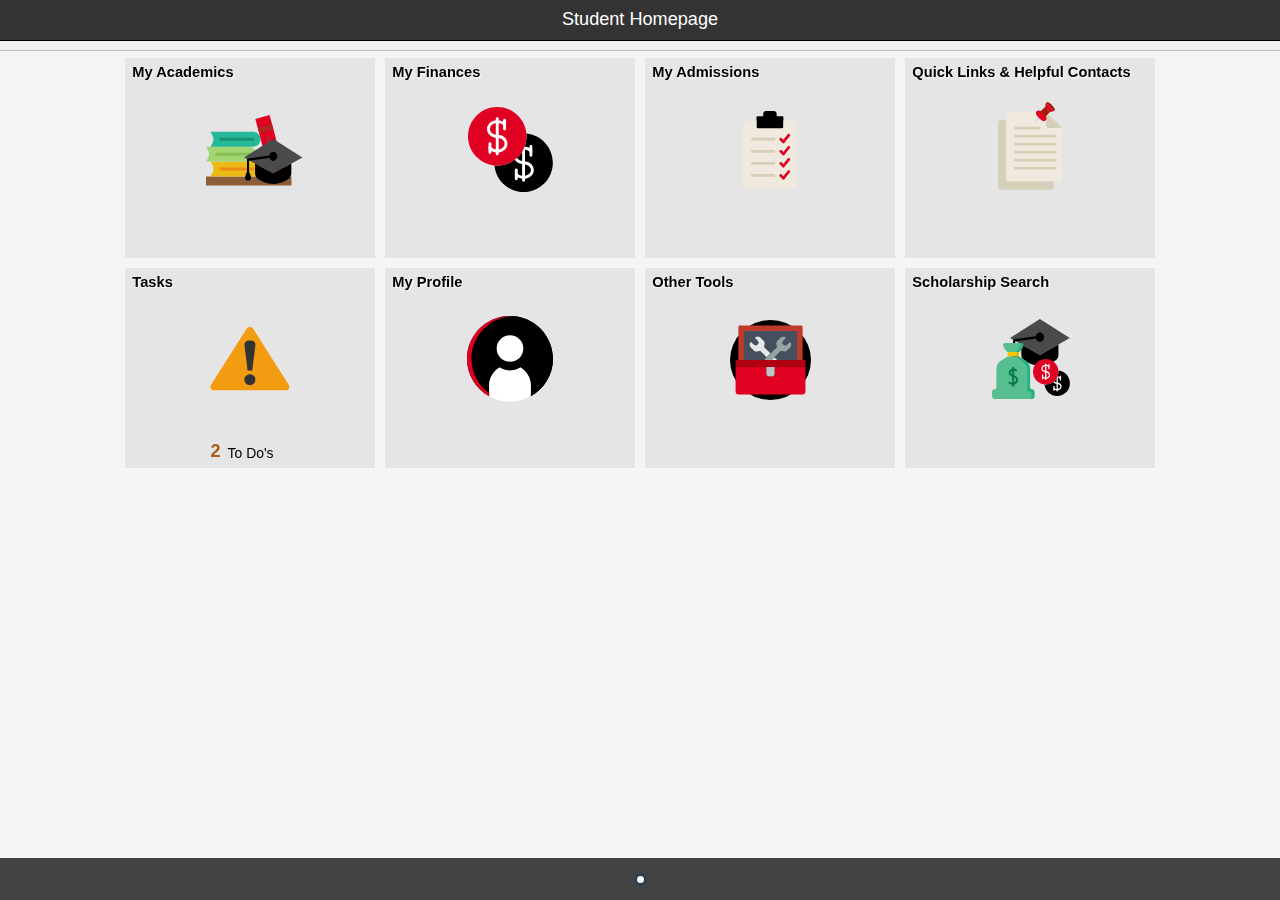
==== Main Page/Homepage.html @ 21f6b2e5 "Initial commit." ====
<!DOCTYPE html>
<!-- saved from url=(0082)https://www.catalyst.uc.edu/psc/ps/EMPLOYEE/SA/c/NUI_FRAMEWORK.PT_LANDINGPAGE.GBL? -->
<html class="pc chrome win psc_dir-ltr psc_form-xlarge" dir="ltr" lang="en">
<!-- Copyright (c) 2000, 2017, Oracle and/or its affiliates. All rights reserved. -->

<head>
  <meta http-equiv="Content-Type" content="text/html; charset=UTF-8">
  <meta name="apple-mobile-web-app-capable" content="yes">

  <meta name="viewport" content="width=device-width,user-scalable=yes,initial-scale=1.0,minimum-scale=1.0">
  <script type="text/javascript" async="" src="./Homepage_files/analytics.js.download"></script>
  <script language="JavaScript">
    var totalTimeoutMilliseconds = 7200000;
    var warningTimeoutMilliseconds = 7140000;
    var timeOutURL = 'https://www.catalyst.uc.edu/psp/ps/EMPLOYEE/SA/?cmd=expire';
    var timeoutWarningPageURL = 'https://www.catalyst.uc.edu/psc/ps/EMPLOYEE/SA/s/WEBLIB_TIMEOUT.PT_TIMEOUTWARNING.FieldFormula.IScript_TIMEOUTWARNING';
    var sRCRequestURL = 'https://www.catalyst.uc.edu/psc/ps/EMPLOYEE/SA/s/WEBLIB_PTRC.ISCRIPT1.FieldFormula.IScript_RC_REQUEST';
  </script>

  <link rel="apple-touch-icon" href="https://www.catalyst.uc.edu/cs/ps/cache/LOGO_FAVICON_1.png">
  <link rel="icon" href="https://www.catalyst.uc.edu/cs/ps/cache/LOGO_FAVICON_1.png">
  <link id="PSSTYLEDEF_FMODE_1_css" rel="stylesheet" type="text/css" href="./Homepage_files/PSSTYLEDEF_FMODE_1.css">
  <link rel="stylesheet" type="text/css" href="./Homepage_files/PTNUI_GPLTSRCH_CSS_1.css">
  <link rel="stylesheet" type="text/css" href="./Homepage_files/PTNUI_LANDING_CSS_1.css">
  <link rel="stylesheet" type="text/css" href="./Homepage_files/PTNUI_LIST_CSS_1.css">
  <link rel="stylesheet" type="text/css" href="./Homepage_files/UC_CLICK_DOTS_1.css">
  <link rel="stylesheet" type="text/css" href="./Homepage_files/UC_HOMEPG_FROSTED_BG_1.css">
  <link rel="stylesheet" type="text/css" href="./Homepage_files/UC_HOMEPG_BG_3_1.css">
  <link rel="stylesheet" type="text/css" href="./Homepage_files/PTPN_NOTIFYWIN_CSS_1.css">

  <link rel="stylesheet" href="/styles/css/custom.css">

  <title>Homepage</title>
  <script language="JavaScript">
    try {
      document.domain = "catalyst.uc.edu";
    }
    catch (err) { ; }
  </script>
  <script language="JavaScript">
    // var winName = 'win0';
    // var winParent = null;
    // var modalID = null;
    // var modalZoomName = null;
    // var baseKey_win0 = "\x1b";
    // var altKey_win0 = "0J5678\xbc\xbe\xbf\xde";
    // var ctrlKey_win0 = "JK";
    // var saveWarningKeys_win0 = "";
    // var firstFocusID = null;
    // var sMDWrapperStyle = '', sMDSide1Style = '', sMDSide2Style = '', sMDHeaderStyle = '', sMDFooterStyle = '';
    // var refererURL = 'https://www.catalyst.uc.edu/psc/ps_22/EMPLOYEE/SA/c/SCC_PROFILE_FL.SCC_PROFILE_MD_FL.GBL?Action=U&MD=Y&GMenu=SCC_PROFILE_FL&GComp=SCC_PROFILE_SP_FL&GPage=SCC_START_PAGE_FL&scname=CS_PERSON_PROFILE&scnamem=CS_PERSON_PROFILEMF';
    // var isNewSaveWarn = true;
    // var bAccessibility_win0 = false;
    // var bFMode = true;
    // var bDoModal_win0 = false;
    // var bJSModal_win0 = false;
    // var bPromptPage_win0 = false;
    // var bTabOverTB_win0 = false;
    // var bTabOverPg_win0 = false;
    // var bTabOverNonPS_win0 = false;
    // var strCurrUrl = 'https://www.catalyst.uc.edu/psp/ps/EMPLOYEE/SA/c/NUI_FRAMEWORK.PT_LANDINGPAGE.GBL?PAGE=PT_LANDINGPAGE';
    // var strReqURL = '';
    // var bIncInNavigation = 'T';
    // var szPinCrefID = 'PT_LANDINGPAGE_GBL';
    // var szPinCrefReg = 'T';
    // var szPinCrefLabel = 'Fluid Homepage';
    // var szCrefID = 'PT_LANDINGPAGE_GBL';
    // var szCrefReged = 'T';
    // var szCrefVisible = 'F';
    // var szCrefLabel = 'Fluid Homepage';
    // var szCrefUsageType = 'TARG';
    // var localNodes = ['CSHCA', 'PSFT_CS', 'SA'];
    // var remoteUrls = [];
    // bGenDomInfo = false;
    // var szCalendarType = 'G';
    // var bMenuSrchPage = false;
    // var bGuidedAG = false;
    // var bWSRP = 0; var szMenuSrchText = "-999999-";
    // var disablePNSubscriptions = 0; var modalBackUrl = '/cs/ps/cache/PT_NUI_BACK_SMALL_IMG_1.svg';
    // var modalBackAlt = 'Back';
    // var sPopupTitle = 'Popup window';
    // var modalCloseUrl = '/cs/ps/cache/PT_MODAL_CLOSE_NUI_1.svg';
    // var modalCloseAlt = 'Close';
    // var modalResizeUrl = '/cs/ps/cache/PT_RESIZE_IMG_1.gif';
    // var modalResizeAlt = 'Drag to resize';
    // var modalMoveAlt = 'Drag to move';
  </script>
  <script language="JavaScript">
    var scrollFieldList = [['win0divPTNUI_LAND_WRK_GROUPBOX14grp', 1, 0, 0, 0, 0, 1, 0, 0, 1], ['win0divPTNUI_SELLP_DVW$grid$0', 1, 0, 0, 0, 0, 1, 0, 0, 0], ['win0hdrdivPT_ACTION_MENUgrp', 1, 0, 0, 0, 0, 1, 0, 0, 1]];
  </script>
  <script language="JavaScript">
    var agGroupletList = []; var groupletList = []; groupletList = [['win0divPTNUI_LAND_WRK_GROUPBOX11', '7', '', '', '0', 'bGrouplet@1;', '', '0', '', '', '', '0'], ['win0divPTNUI_LAND_WRK_GROUPBOX12', '9', '', '', '0', 'bGrouplet@1;', '', '0', '', '', '', '0'], ['win0divPTNUI_LAND_WRK_GROUPBOX13', '8', '', '', '0', 'bGrouplet@1;', '', '0', '', '', '', '0'], ['win0divPTNUI_LAND_WRK_GROUPBOX16', '15', '', '', '0', 'bGrouplet@1;', '', '0', '', '', '', '0'], ['win0groupletPTNUI_LAND_REC_GROUPLET$0', '5', '', 'https://www.catalyst.uc.edu/psc/ps_newwin/EMPLOYEE/SA/c/NUI_FRAMEWORK.PT_AGSTARTPAGE_NUI.GBL?CONTEXTIDPARAMS=TEMPLATE_ID%3aPTPPNAVCOL&scname=ADMN_MY_ACADEMICS&PanelCollapsible=Y&PTPPB_GROUPLET_ID=UCP_TILE_MY_ACADEMICS&CRefName=UCP_TILE_NC_MY_ACADEMICS&AJAXTransfer=y', '0', 'bGrouplet@1;', '', '0', '', '', '', '1'], ['win0groupletPTNUI_LAND_REC_GROUPLET$1', '5', 'https://www.catalyst.uc.edu/psc/ps_newwin/EMPLOYEE/SA/c/NUI_FRAMEWORK.PTGPLT_APP_TILE_FL.GBL?PTPPB_GROUPLET_ID=UC_SF_MY_FINANCES&tW=1&tH=1&ICDoModal=1&ICGrouplet=1&ICAction=PTGP_HOMEPAGE_TILE$hmodal', 'https://www.catalyst.uc.edu/psc/ps_newwin/EMPLOYEE/SA/c/NUI_FRAMEWORK.PT_AGSTARTPAGE_NUI.GBL?CONTEXTIDPARAMS=TEMPLATE_ID%3aPTPPNAVCOL&scname=ADMN_MY_FINANCES&PanelCollapsible=Y&PTPPB_GROUPLET_ID=UCP_TILE_MY_FINANCES&CRefName=UCP_TILE_NC_MY_FINANCES&AJAXTransfer=y', '0', 'bGrouplet@1;', '', '0', '', '', '', '1'], ['win0groupletPTNUI_LAND_REC_GROUPLET$2', '5', '', 'https://www.catalyst.uc.edu/psc/ps_newwin/EMPLOYEE/SA/c/NUI_FRAMEWORK.PT_AGSTARTPAGE_NUI.GBL?CONTEXTIDPARAMS=TEMPLATE_ID%3aPTPPNAVCOL&scname=ADMN_MY_ADMISSIONS0&PanelCollapsible=Y&PTPPB_GROUPLET_ID=UCP_TILE_MY_ADMISSIONS&CRefName=UCP_TILE_NC_MY_ADMISSIONS&AJAXTransfer=y', '0', 'bGrouplet@1;', '', '0', '', '', '', '1'], ['win0groupletPTNUI_LAND_REC_GROUPLET$3', '5', '', 'https://www.catalyst.uc.edu/psc/ps_newwin/EMPLOYEE/SA/c/NUI_FRAMEWORK.PT_AGSTARTPAGE_NUI.GBL?CONTEXTIDPARAMS=TEMPLATE_ID%3aPTPPNAVCOL&scname=ADMN_QUICK_LINKS__HELPFUL_CON&PanelCollapsible=Y&PTPPB_GROUPLET_ID=UCP_TILE_QUICK_LINKS&CRefName=UCP_TILE_NC_QUICK_LINKNS', '0', 'bGrouplet@1;', '', '0', '', '', '', '1'], ['win0groupletPTNUI_LAND_REC_GROUPLET$4', '5', 'https://www.catalyst.uc.edu/psc/ps_newwin/EMPLOYEE/SA/c/SCC_TASKS_FL.SCC_TASKS_TILE_FL.GBL?Page=SCC_TASKS_TILE_FL&scname=CS_SCC_TASK_MD_TGT_FL_GBL&tW=1&tH=1&ICDoModal=1&ICGrouplet=1', '', '0', 'bGrouplet@1;', '', '0', '', '', '', '1'], ['win0groupletPTNUI_LAND_REC_GROUPLET$5', '5', 'https://www.catalyst.uc.edu/psc/ps_newwin/EMPLOYEE/SA/c/SCC_PROFILE_FL.SCC_PROFILE_DYN_FL.GBL?Page=SCC_PROFILE_DYN_FL&pStart=CS_SCC_PROFILE_FL_GBL&tASz=1&tW=1&tH=1&ICDoModal=1&ICGrouplet=1', '', '0', 'bGrouplet@1;', '', '0', '', '', '', '1'], ['win0groupletPTNUI_LAND_REC_GROUPLET$6', '5', '', 'https://www.catalyst.uc.edu/psc/ps_newwin/EMPLOYEE/SA/c/PT_FLDASHBOARD.PT_FLDASHBOARD.GBL?Page=PT_LANDINGPAGE&DB=UCP_NON_CATALYST_SYSTEMS&AJAXTransfer=y', '0', 'bGrouplet@1;', '', '0', '', '', '', '1'], ['win0groupletPTNUI_LAND_REC_GROUPLET$7', '5', '', 'https://uc.scholarshipuniverse.com', '1', 'bGrouplet@1;', '', '0', '', '', '', '1']];
  </script>
  <script language="JavaScript">
    try {
      document.domain = "catalyst.uc.edu";
    }
    catch (err) { ; }
  </script>
  <script language="JavaScript" type="text/javascript" src="./Homepage_files/PT_COMMON_FMODE_MIN_1.js.download">
  </script>
  <script type="text/javascript" src="./Homepage_files/js"></script>
  <script language="JavaScript" type="text/javascript" src="./Homepage_files/PT_AJAX_NET_MIN_1.js.download">
  </script>
  <script language="JavaScript" type="text/javascript" src="./Homepage_files/PT_SAVEWARNINGSCRIPT_MIN_1.js.download">
  </script>
  <script language="JavaScript" type="text/javascript" src="./Homepage_files/PT_PAGESCRIPT_win0_MIN_1.js.download">
  </script>
  <script language="JavaScript" type="text/javascript" src="./Homepage_files/PT_EDITSCRIPT_win0_MIN_1.js.download">
  </script>
  <script language="JavaScript" type="text/javascript" src="./Homepage_files/PT_PAGESCRIPT_FMODE_MIN_1.js.download">
  </script>
  <script language="JavaScript">
    DoUrlNUI();
    var nResubmit = 0;
    var nLastAction = 0;
    var loader = null;
    if (typeof (bCleanHtml) == 'undefined')
      var bCleanHtml = false;
    setupTimeout2();
    var postUrl_win0 = 'https://www.catalyst.uc.edu/psc/ps/EMPLOYEE/SA/c/NUI_FRAMEWORK.PT_LANDINGPAGE.GBL';
    function aAction_win0(form, id, params, bAjax, bPrompt, sAjaxTrfUrl, bWarning, sScriptAfter, nTrfURLType) {
      setupTimeout2();
      if ((id != '#ICSave'))
        processing_win0(1, 3000);
      aAction0_win0(form, id, params, bAjax, bPrompt, sAjaxTrfUrl, bWarning, sScriptAfter, nTrfURLType);
    }
    function submitAction_win0(form, id, event, sAjaxTrfUrl, bWarning, sScriptAfter, nTrfURLType) {
      setupTimeout2();
      if (!ptCommonObj2.isICQryDownload(form, id)) { processing_win0(1, 3000); }
      preSubmitProcess_win0(form, id);
      var spellcheckpos = id.indexOf('$spellcheck');
      if ((spellcheckpos != -1) && (id.indexOf('#KEYA5') != -1))
        form.ICAction.value = id.substring(0, spellcheckpos);
      else
        form.ICAction.value = id;
      var actionName = form.ICAction.value;
      form.ICXPos.value = ptCommonObj2.getScrollX();
      form.ICYPos.value = ptCommonObj2.getScrollY();
      bcUpdater.storeBcDomData();
      if ((typeof (bAutoSave) != 'undefined') && bAutoSave)
        form.ICAutoSave.value = '1';
      if (!ptCommonObj2.isAJAXReq(form, id) && !ptCommonObj2.isPromptReq(id)) {
        if (nLastAction == 1 && nResubmit > 0) return;
        form.ICResubmit.value = nResubmit;
        form.submit();
        if (!ptCommonObj2.isICQryDownload(form, id))
          nResubmit++;
      }
      else if (ptCommonObj2.isPromptReq(id))
        pAction_win0(form, id, arguments[2]);
      else
        aAction_win0(form, actionName, null, true, false, sAjaxTrfUrl, bWarning, sScriptAfter, nTrfURLType);
      cancelBubble(event);
    }
  </script>
  <script language="JavaScript" type="text/javascript" src="./Homepage_files/PT_CHART_LOAD_win0_MIN_1.js.download">
  </script>
  <script language="JavaScript" type="text/javascript" src="./Homepage_files/PTNUI_MENU_JS_MIN_1.js.download">
  </script>
  <script language="JavaScript" type="text/javascript" src="./Homepage_files/PTNUI_BANNER_JS_MIN_1.js.download">
  </script>
  <script language="JavaScript" type="text/javascript" src="./Homepage_files/UC_PTL_CLICKABLE_DOTS_MIN_1.js.download">
  </script>
  <script language="JavaScript" type="text/javascript" src="./Homepage_files/UC_ALERT_JS_MIN_1.js.download">
  </script>
  <script language="JavaScript" type="text/javascript" src="./Homepage_files/PTMAF_PUSH_JS_MIN_1.js.download">
  </script>
  <script language="JavaScript" type="text/javascript"
    src="./Homepage_files/PTPN_NOTIFICATION_MSG_JS_win0_MIN_1.js.download">
    </script>
  <script language="javascript">
    var pt_calHeadstyle = " class='PTCALHEAD' "
    var pt_calWeekHeadstyle = " class='PTCALWEEKHEAD' "
    function dateitemrefs() {
      this.pt_dateheader = "/cs/ps/cache/PT_PORTAL_IC_CLOSE_SD_CSS_1.gif";
      this.pt_datering = "/cs/ps/cache/PT_CURRENT_DATE_SD_CSS_1.gif";
      this.pt_datesel = "/cs/ps/cache/PT_SELECTED_DATE_SD_CSS_1.gif";
      this.pt_nextmonth = "/cs/ps/cache/PT_RIGHT_SCROLL_SD_CSS_1.gif";
      this.pt_prevmonth = "/cs/ps/cache/PT_LEFT_SCROLL_SD_CSS_1.gif";
      this.pt_daystitle_hijri = "/cs/ps/cache/PT_DATE_TITLE_S6_1.GIF";
      this.pt_daystitle_thai = "/cs/ps/cache/PT_DATE_TITLE_S0_1.GIF";
      this.pt_daystitle_s0 = "/cs/ps/cache/PT_DATE_TITLE_S0_1.GIF";
      this.pt_daystitle_m1 = "/cs/ps/cache/PT_DATE_TITLE_M1_1.GIF";
      this.pt_daystitle_t2 = "/cs/ps/cache/PT_DATE_TITLE_T2_1.GIF";
      this.pt_daystitle_w3 = "/cs/ps/cache/PT_DATE_TITLE_W3_1.GIF";
      this.pt_daystitle_t4 = "/cs/ps/cache/PT_DATE_TITLE_T4_1.GIF";
      this.pt_daystitle_f5 = "/cs/ps/cache/PT_DATE_TITLE_F5_1.gif";
      this.pt_daystitle_s6 = "/cs/ps/cache/PT_DATE_TITLE_S6_1.GIF";
    }

    function LoadCalendar() {
      var dateitems = new dateitemrefs();
      loadImages(dateitems);
    }
    function DatePrompt0_win0(dtfield, promptfield, yrfmt, bsubmit) {
      setupTimeout2();
      openDate_win0(dtfield, promptfield, "MDY/" + yrfmt, bsubmit, "G", 0);
    }
  </script>
  <script language="JavaScript" ptdefer="defer">
    var bInModal = false;
    function onLoadExt_win0() {
      modalZoomName = null;
      var oWin = window;
      var oDoc = document;
      ptTAObj_win0.init(oWin, oDoc, oDoc.win0, '/cs/ps/cache/PT_SRT2UP_SEL_1.gif', '/cs/ps/cache/PT_SRT2DN_SEL_1.gif', '/cs/ps/cache/PT_PORTAL_IC_CLOSE_1.gif', 500);
      var pt_pageinfo = document.getElementById('pt_pageinfo');
      var pt_wrapper = document.getElementById('PT_WRAPPER');
      if (pt_wrapper) {
        pt_wrapper.setAttribute('class', 'ps_wrapper pt_homepage ');
        addClass(pt_wrapper, sMDWrapperStyle);
        addClass(pt_wrapper, 'pst_side1-disabled');
        addClass(pt_wrapper, 'pst_side2-disabled');
      } if (pt_pageinfo) {
        pt_pageinfo.setAttribute('Page', 'PT_LANDINGPAGE');
        pt_pageinfo.setAttribute('Component', 'PT_LANDINGPAGE');
        pt_pageinfo.setAttribute('Menu', 'NUI_FRAMEWORK');
        pt_pageinfo.setAttribute('Mode', 'FLUID');
      }
      initWorkers('/cs/ps/cache/PT_WORKER_MIN_1.js', 5);
      g_bAccessibilityMode = false;
      var actn = '';
      setKeyEventHandler_win0(); setMouseEventHandler();
      ptEvent.add(window, 'scroll', positionWAIT_win0); objToBeFocus = null;
      if (typeof oWin == 'undefined') setEventHandlers_win0('ICFirstAnchor_win0', 'ICLastAnchor_win0', false);
      else
        oWin.setEventHandlers_win0('ICFirstAnchor_win0', 'ICLastAnchor_win0', false);
      try {
        attachSwiping();
        lpInitFirst = true;
        SetGridSize();
        lpKb.initHandlers();
        if (typeof removeFooterClass == 'function') { removeFooterClass('persmode'); }
        clearHistory();
        window.addEventListener('resize', SetGridSize, false);
        window.addEventListener('resize', ResizeFooter, false);
        lpSwipeToTab('SA.EMPLOYEE.UCP_STUDENT_HOMEPAGE_FL'); ResizeFooter();
        raiseAlert([{ page: 'SA.EMPLOYEE.UCP_PARENT_GUEST_HOMEPAGE_FL', message: 'Financial aid will post and pay charges 10 days before your students first course begins. Be sure to review your Tasks for any outstanding financial aid To Dos. Bills are due 5 days before the course begins.  Once a health insurance waiver is submitted, please allow 2 to 3 days for processing.  If the waiver is approved, the charge will be removed within 48 hours.' }, { page: 'My Finances', message: 'Financial aid will post and pay charges 10 days before your first course begins. Be sure to review your Tasks for any outstanding financial aid To Dos. Bills are due 5 days before the course begins.  Once a health insurance waiver is submitted, please allow 2 to 3 days for processing.  If the waiver is approved, the charge will be removed within 48 hours.' }, { page: 'My Academics', message: 'Health and safety precautions, including but not limited to those addressing COVID-19 or any other communicable disease, may require changing the modality of instruction in some or all courses in Fall Semester 2021 and after. As always, UC’s priority continues to be offering excellent learning experiences that maintain your path towards graduation. Changes in class location, time, instructor, or modality do not affect the costs of classes or credit hours earned and will not result in refunds.  <br><br>By registering for classes, students acknowledge that they are subject to all University rules, regulations, guidelines, and policies, including those in the Notification Relating to COVID-19 and Other Campus Emergencies.' },], ['SA.EMPLOYEE.UCP_PARENT_GUEST_HOMEPAGE_FL', 'My Finances', 'My Academics',])
        !function () { 'use strict'; if (!window.uc_config_switch) { window.uc_config_switch = !0; var e = window.lpSwipeToTabFromDD; window.lpSwipeToTabFromDD = function (n) { var t = e.apply(this, arguments), r = document.createElement('div'), o = ''; var messageArray = [{ page: 'SA.EMPLOYEE.UCP_PARENT_GUEST_HOMEPAGE_FL', message: 'Financial aid will post and pay charges 10 days before your students first course begins. Be sure to review your Tasks for any outstanding financial aid To Dos. Bills are due 5 days before the course begins.  Once a health insurance waiver is submitted, please allow 2 to 3 days for processing.  If the waiver is approved, the charge will be removed within 48 hours.' }, { page: 'My Finances', message: 'Financial aid will post and pay charges 10 days before your first course begins. Be sure to review your Tasks for any outstanding financial aid To Dos. Bills are due 5 days before the course begins.  Once a health insurance waiver is submitted, please allow 2 to 3 days for processing.  If the waiver is approved, the charge will be removed within 48 hours.' }, { page: 'My Academics', message: 'Health and safety precautions, including but not limited to those addressing COVID-19 or any other communicable disease, may require changing the modality of instruction in some or all courses in Fall Semester 2021 and after. As always, UC’s priority continues to be offering excellent learning experiences that maintain your path towards graduation. Changes in class location, time, instructor, or modality do not affect the costs of classes or credit hours earned and will not result in refunds.  <br><br>By registering for classes, students acknowledge that they are subject to all University rules, regulations, guidelines, and policies, including those in the Notification Relating to COVID-19 and Other Campus Emergencies.' },]; o = messageArray.findIndex(function (e) { return e.page === n }) < 0 ? 'No message found' : messageArray.find(function (e) { return e.page === n }).message, r.setAttribute('id', 'alert-banner'), r.innerHTML = o, r.setAttribute('style', 'color: black; background: yellow; padding: 10px'); var i = document.getElementById('PT_MAIN'); if (document.body.contains(document.getElementById('alert-banner'))) { var a = document.getElementById('alert-banner'); a.parentNode.removeChild(a) }; if (['SA.EMPLOYEE.UCP_PARENT_GUEST_HOMEPAGE_FL', 'My Finances', 'My Academics',].includes(n)) { i.insertBefore(r, i.childNodes[0]); } return t } } }();
        portalContextNodeURI = 'https://www.catalyst.uc.edu/psc/ps/EMPLOYEE/SA';
        PnWindowSubscribe();
        PTNotifyWin.Url = 'https://www.catalyst.uc.edu/psc/ps_newwin/EMPLOYEE/SA/c/PTPNEVENTS.PTPN_POPUP_WINDOW.GBL?ICDoModelessIframe=1';
        SearchPageClose();
      } catch (e) { if (typeof String != "undefined") alert('custom javascript error ' + e) }
      if (top.window.isFModeLayout() && (typeof top.window.initHelp == 'function')) top.window.initHelp();
      postUrl_win0 = 'https://www.catalyst.uc.edu/psc/ps/EMPLOYEE/SA/c/NUI_FRAMEWORK.PT_LANDINGPAGE.GBL';
      if (typeof (initScrolls0) != 'undefined' && initScrolls0 != null) initScrolls0(false);
      setFocus_win0('PTNUI_LAND_WRK_GROUPBOX14', -1);
      loadGrouplets('/cs/ps/cache/PT_WORKER_MIN_1.js', 5);
      ptLoadingStatus_empty(0);
      setupTimeout2();
      processing_win0(0, 3000);
      ptConsole2.enable();
    }
    try { ptEvent.load(onLoadExt_win0); } catch (e) { }
  </script>
  <link id="PTGP_HOME_TILE_FL_1_css" rel="stylesheet" type="text/css" href="./Homepage_files/PTGP_HOME_TILE_FL_1.css">
  <link id="SCC_PROFILE_FL_2_css" rel="stylesheet" type="text/css" href="./Homepage_files/SCC_PROFILE_FL_2.css">
  <link rel="stylesheet" type="text/css" href="./Homepage_files/UC_BRAND_FLUID_TEMPLATE_856_1_UC_MACROSET_856_1.css"
    ptbranding="true">
</head>

<body tabindex="-1" style="">
  <div id="pt_envinfo" devicetype="pc" browser="CHROME/92.0/WIN10"></div>
  <div id="pt_pageinfo" page="PT_LANDINGPAGE" component="PT_LANDINGPAGE" menu="NUI_FRAMEWORK" mode="FLUID">
    <!---->
  </div>
  <form id="PT_LANDINGPAGE" name="win0" method="post"
    action="https://www.catalyst.uc.edu/psc/ps/EMPLOYEE/SA/c/NUI_FRAMEWORK.PT_LANDINGPAGE.GBL" autocomplete="off"
    class="PSForm">
    <div class="ps_box-toolshiddens" id="win0divPSTOOLSHIDDENS">
      <div class="ps_modalmask_cover psc_hidden" id="pt_modalMaskCover">&nbsp;</div>
      <div class="ps_modalmask" id="pt_modalMask" style="height: 969px; width: 1920px; display: none;">&nbsp;</div>
      <div id="pt_modals" class="ps_modal_controller" style="display: none; background-color: rgb(255, 255, 255);">
        <div id="ptModalShadow" class="popupDragFrame" style="cursor:nw-resize">&nbsp;</div>
      </div>
      <div class="ps_ajax_console psc_hidden" id="pt_console"><input type="button" id="COPYCONSOLE" value="Copy"
          onclick="ptConsole2.copy();" alt="copy to clipboard" title="copy to clipboard"><input type="button"
          id="CLEARCONSOLE" onclick="ptConsole2.clear();" value="Clear" alt="clear console" title="clear console"><input
          type="button" id="HIDECONSOLE" onclick="ptConsole2.hide();" value="Hide" alt="hide console"
          title="hide console"><input type="button" id="CLOSECONSOLE" onclick="ptConsole2.deactive();" value="Close"
          alt="close console" title="close console"></div>
      <div class="ps_typeahead psc_hidden" id="pt_typeahead0" style="display: none;">
        <div id="pt_typeahead" class="ps_box-typeahead">&nbsp;</div>
      </div>
      <div class="ps_box-announce ps_alert-normal" aria-live="polite" aria-hidden="true" id="pt_liveregion"></div>
      <div class="ps_box-group psc_layout psc_skipnav_container psc_hidden" id="PT_SKIPNAV_CONT">
        <div class="ps_box-link psc_skipnav"><span class="ps-link-wrapper"><a class="ps-link" id="PT_SKIPNAV"
              onclick="javascript:cancelBubble(event);" href="javascript:SetMainConentFocus();"
              onblur="javascript:SetMainConentFocus(false);">Skip to Main Content</a></span></div>
      </div>
      <div class="psc_processing psc_hidden" id="WAIT_win0" style="visibility: hidden; display: none; right: 0px;"><img
          id="processing" src="./Homepage_files/PT_PROCESSING_FMODE_1.gif" alt="Processing... please wait"
          title="Processing... please wait"></div>
      <div
        style="visibility:hidden; display:none; position:absolute;left:-10000px;top:auto; width:1px; height:1px;overflow:hidden;"
        aria-relevant="text additions" aria-live="assertive" aria-atomic="true" class="psc_processing psc_hidden"
        id="Delayed_win0">&nbsp;</div>
      <div class="psc_saved psc_hidden" id="SAVED_win0" style="visibility: hidden; display: none;">
        <div>
          <div id="saveWait_win0"><img src="./Homepage_files/PT_LOADER_1.gif" width="24" height="24" alt=""></div>
          <div class="ps_saved_text"><span id="ptStatusText_win0">&nbsp;</span></div>
        </div>
      </div>
      <div class="x" id="win0divPSHIDDENFIELDS" style="display:none"><input type="hidden" name="ICType" id="ICType"
          value="Panel">
        <input type="hidden" name="ICElementNum" id="ICElementNum" value="0">
        <input type="hidden" name="ICStateNum" id="ICStateNum" value="9">
        <input type="hidden" name="ICAction" id="ICAction" value="None">
        <input type="hidden" name="ICModelCancel" id="ICModelCancel" value="0">
        <input type="hidden" name="ICXPos" id="ICXPos" value="0">
        <input type="hidden" name="ICYPos" id="ICYPos" value="0">
        <input type="hidden" name="ResponsetoDiffFrame" id="ResponsetoDiffFrame" value="-1">
        <input type="hidden" name="TargetFrameName" id="TargetFrameName" value="None">
        <input type="hidden" name="FacetPath" id="FacetPath" value="None">
        <input type="hidden" name="ICFocus" id="ICFocus" value="">
        <input type="hidden" name="ICSaveWarningFilter" id="ICSaveWarningFilter" value="1">
        <input type="hidden" name="ICChanged" id="ICChanged" value="0">
        <input type="hidden" name="ICSkipPending" id="ICSkipPending" value="0">
        <input type="hidden" name="ICAutoSave" id="ICAutoSave" value="0">
        <input type="hidden" name="ICResubmit" id="ICResubmit" value="0">
        <input type="hidden" name="ICSID" id="ICSID" value="dnnNJ1hLkMmPhXdhvkia1kTZdF9exLMIbVkkT3GnurE=">
        <input type="hidden" name="ICActionPrompt" id="ICActionPrompt" value="false">
        <input type="hidden" name="ICTypeAheadID" id="ICTypeAheadID" value="">
        <input type="hidden" name="ICBcDomData" id="ICBcDomData"
          value="C~UnknownValue~EMPLOYEE~SA~NUI_FRAMEWORK.PT_LANDINGPAGE.GBL~PT_LANDINGPAGE~Student Homepage~UnknownValue~UnknownValue~https://www.catalyst.uc.edu/psc/ps/EMPLOYEE/SA/c/NUI_FRAMEWORK.PT_LANDINGPAGE.GBL?~UnknownValue">
        <input type="hidden" name="ICDNDSrc" id="ICDNDSrc" value="">
        <input type="hidden" name="ICPanelHelpUrl" id="ICPanelHelpUrl" value="">
        <input type="hidden" name="ICPanelName" id="ICPanelName" value="">
        <input type="hidden" name="ICPanelControlStyle" id="ICPanelControlStyle" value="">
        <input type="hidden" name="ICFind" id="ICFind" value="">
        <input type="hidden" name="ICAddCount" id="ICAddCount" value="">
        <input type="hidden" name="ICAppClsData" id="ICAppClsData" value="">
      </div>
    </div>
    <a class="ps-anchor" id="ICFirstAnchor_win0"></a>
    <div id="PT_WRAPPER" class="ps_wrapper pt_homepage pst_side1-disabled pst_side2-disabled">
      <div class="ps_header" id="PT_HEADER">
        <div class="ps_header_panel" id="PT_HEADER_PANEL">
          <div class="ps_pspagecontainer_hdr" id="win0divPSPAGECONTAINER_HDR">
            <div class="ps_box-group psc_layout " id="win0hdrdivPTLAYOUT_HEADER_GROUPBOX0">
              <div class="ps_box-edit psc_disabled psc_has_value psc_force-hidden" id="win0hdrdivICSCRIPTSID">
                <div class="ps_box-label" id="win0hdrdivICSCRIPTSIDlbl"><span class="ps-label">&nbsp;</span></div><span
                  class="ps_box-value" id="ICSCRIPTSID">ptnbsid=Bt6GJiRjjXLzgNTmQIdIvinzd8c%3d</span>
              </div>
              <div role="banner" class=" ps_header_bar" id="win0hdrdivPTLAYOUT_HEADER_GROUPBOX1">
                <div class=" ps_back_cont" id="win0hdrdivPT_NAV_CONT">
                  <div class=" ps_system_cont" id="win0hdrdivPTLAYOUT_HEADER_GROUPBOX4">
                    <div class="ps_box-group psc_layout" id="win0hdrdiv$ICField69"></div>
                  </div>
                  <div class=" ps_custom_cont" id="win0hdrdivPT_CUSTOM_LEFT">
                    <div class="ps_box-group lphdrleft" id="win0divPTNUI_LAND_WRK_GROUPBOX11">
                      <div class="ps_box-staticimg nuihdr_logo" id="win0div$ICField27">
                        <!-- missing image: Name Undisclosed-->
                      </div>
                    </div>
                  </div>
                </div>
                <div class=" ps_pagetitle_cont" id="win0hdrdivPT_TITLE_CONT">
                  <div class=" ps_system_cont psc_hidden" id="win0hdrdivPT_PAGETITLE">
                    <h1 id="PT_PAGETITLE" class="ps_pagetitle"><span class="ps-text" id="PT_PAGETITLElbl">My
                        Homepage</span></h1>
                  </div>
                  <div class=" ps_custom_cont" id="win0hdrdivPT_CUSTOM_MIDDLE">
                    <div class="ps_box-group lphdrcenter" id="win0divPTNUI_LAND_WRK_GROUPBOX12">
                      <div class="ps_box-group psc_has_popup ps_box-button  nuihdr_hpbtn "
                        id="win0divPTNUI_LAND_WRK_GROUPBOX14"><span class="ps-button-wrapper"
                          title="Student Homepage"><a class="ps-button" role="button"
                            id="PTNUI_LAND_WRK_GROUPBOX14$PIMG" onclick="javascript:cancelBubble(event);"
                            href="javascript:submitAction_win0(document.win0,&#39;PTNUI_LAND_WRK_GROUPBOX14&#39;);"
                            aria-label="Choose homepage" aria-controls="PT_CONTENT"
                            aria-describedby="PTNUI_LAND_WRK_GROUPBOX14$PIMG_ariaD"><span class="ps-text">Student
                              Homepage</span><img class="ps-img" src="./Homepage_files/PTNUI_DOWN_ARW_1.svg"
                              alt="Choose homepage"></a><span id="PTNUI_LAND_WRK_GROUPBOX14$PIMG_ariaD"
                            style="display: none;">Current Homepage:Student Homepage</span></span>
                        <div class="psc_hidden"
                          options="sPopupParentId@PTNUI_LAND_WRK_GROUPBOX14$PIMG;bPIA@1;bPopup@1;bMask@0;bClose@1;bHeader@1;bCache@1;bHeader@0;bVertical@1;bMask@1;sTitle@Select Homepage;bAutoClose@1;sStyle@ps_popup-menu ps_menutype-grid lpselbtn;"
                          id="PTNUI_LAND_WRK_GROUPBOX14$divpop">
                          <div class="ps_content-group ps_scrollable ps_scrollable_v sbar sbar_v"
                            id="win0divPTNUI_LAND_WRK_GROUPBOX14grp" onscroll="doScroll(this, false);">
                            <div class="ps_box-grid-list psc_grid-nohbar" id="win0divPTNUI_SELLP_DVW$0">
                              <div class="ps_box-grid-header" id="win0divPTNUI_SELLP_DVWhdr$0">
                                <div class="ps_box-grid-title"></div>
                                <div class="ps_box-grid-header_bar"></div>
                              </div>
                              <div class="ps_box-gridc" id="win0divPTNUI_SELLP_DVWgridc$0">
                                <div class="ps_box-gridc-right" id="win0divPTNUI_SELLP_DVWgridc-right$0">
                                  <div onscroll="cancelBubble(event);doScroll(this, false);"
                                    class="ps_box-grid ps_scrollable sbar sbar_v ps_scrollable_v"
                                    id="win0divPTNUI_SELLP_DVW$grid$0">
                                    <div class="ps_grid-list">
                                      <ul class="ps_grid-body">
                                        <li class="ps_grid-row ps_menuitem" id="PTNUI_SELLP_DVW$0_row_0">
                                          <div class="ps_box-link" id="win0divPTNUI_SELLP_DVW_PTNUI_LP_NAME$0"><span
                                              id="PTNUI_SELLP_DVW_PTNUI_LP_NAME$span$0" class="ps-link-wrapper"><a
                                                id="PTNUI_SELLP_DVW_PTNUI_LP_NAME$0" class="ps-link"
                                                ptlinktgt="pt_replace" onfocus="doFocus_win0(this,false,true);"
                                                href="javascript:lpSwipeToTabFromDD(%27SA.EMPLOYEE.UCP_STUDENT_HOMEPAGE_FL%27);"
                                                onclick="javascript:cancelBubble(event);">Student Homepage</a></span>
                                          </div>
                                        </li>
                                      </ul>
                                    </div>
                                  </div>
                                </div>
                              </div>
                            </div>
                          </div>
                        </div>
                      </div>
                    </div>
                  </div>
                </div>
                <div class=" ps_actions_cont" id="win0hdrdivPT_ACTION_CONT">
                  <div class=" ps_custom_cont " id="win0hdrdivPT_CUSTOM_RIGHT">
                    <div class="ps_box-group lphdrright" id="win0divPTNUI_LAND_WRK_GROUPBOX13"></div>
                  </div>
                  <div class=" ps_system_cont" id="win0hdrdivPTLAYOUT_HEADER_GROUPBOX6">
                    <div
                      class="ps_box-button psc_image_only psc_toolaction-home ps_header_button ps_header-home psc_hide-BP2"
                      id="win0hdrdivPT_HOME"><span class="ps-button-wrapper" title="Home"><a id="PT_HOME"
                          class="ps-button" role="button"
                          href="javascript:DoHome(&#39;https://www.catalyst.uc.edu/psc/ps/EMPLOYEE/SA/s/WEBLIB_PTBR.ISCRIPT1.FieldFormula.IScript_StartPage&#39;)"
                          onclick="javascript:cancelBubble(event);"><img src="./Homepage_files/PT_HEADER_HOME_1.svg"
                            name="PT_HOME$IMG" class="ps-img" alt="Home"></a></span>
                    </div>
                    <div class="ps_box-group psc_layout ps_header_button ps_search-custom psc_hide-BP3"
                      id="win0hdrdivPT_CUSTOM_SEARCH"></div>
                    <div
                      class="ps_box-button ps_header_button ps_header-notify psc_badge-text psc_header-all psc_badge-hide"
                      id="win0hdrdivPT_NOTIFY"><span class="ps-button-wrapper" title="Notifications"><a id="PT_NOTIFY"
                          class="ps-button" href="javascript:DoNotify();" role="button"
                          onclick="javascript:cancelBubble(event);" aria-live="assertive"><img
                            src="./Homepage_files/PT_HEADER_ALERTS_1.svg" name="PT_NOTIFY$IMG" class="ps-img"
                            alt=""><span class="ps-text">0</span></a></span>
                    </div>
                    <div class=" ps_header_button psc_header-all" id="win0hdrdiv$ICField54">
                      <div class="ps_box-group psc_layout" id="win0hdrdiv$ICField1">
                        <div
                          class="ps_box-group psc_has_popup ps_box-button  psc_menu-act  ps_header_button psc_header-all psc_image_only"
                          id="win0hdrdivPT_ACTION_MENU"><span class="ps-button-wrapper" title="Actions List"><a
                              class="ps-button" role="button" id="PT_ACTION_MENU$PIMG"
                              onclick="javascript:cancelBubble(event);"
                              href="javascript:submitAction_win0(document.win0,&#39;PT_ACTION_MENU&#39;);"><span
                                class="ps-text">Actions List</span><img class="ps-img"
                                src="./Homepage_files/PT_HEADER_ACTIONS_1.svg" alt=""></a>
                            <div class=" psc_hidden"
                              options="sPopupParentId@PT_ACTION_MENU$PIMG;bPIA@1;bPopup@1;bMask@0;bClose@1;bHeader@1;bCache@1;sStyle@ps_popup-menu ps_menutype-act;sTitle@Actions List Popup;bAutoClose@1;bMask@1;sMaskStyle@ps_masktrans;bVertical@1;bHeader@0;"
                              id="PT_ACTION_MENU$divpop" aria-hidden="true">
                              <div class="ps_content-group ps_scrollable ps_scrollable_v sbar sbar_v"
                                id="win0hdrdivPT_ACTION_MENUgrp" onscroll="doScroll(this, false);" style="">
                                <ul class="ps_box-group ps_menucontainer" id="win0hdrdiv$ICField13">
                                  <li role="presentation" class=" ps_custom_action ps_menusection "
                                    id="win0hdrdivPT_CUSTOM_ACTION">
                                    <ul role="presentation" class="ps_box-group ps_menusection"
                                      id="win0divPTNUI_LAND_WRK_GROUPBOX16">
                                      <li role="listitem" class="ps_box-group psc_layout ps_menuitem lppersbtn"
                                        id="win0divPTNUI_LAND_WRK_GROUPBOX15"></li>
                                      <li class="ps_box-group psc_layout ps_menuitem banner_size_cont psc_hidden"
                                        id="win0divPTNUI_LAND_WRK_GROUPBOX18">
                                        <div class="ps_box-link nuihdr_actions"
                                          id="win0divPTNUI_LP_HEADER_PTNUI_BNR_RSZ_BTN"><span
                                            id="PTNUI_LP_HEADER_PTNUI_BNR_RSZ_BTN$span" class="ps-link-wrapper"><a
                                              id="PTNUI_LP_HEADER_PTNUI_BNR_RSZ_BTN" class="ps-link"
                                              onclick="PTBanner.ShowHide(this);" ptlinktgt="pt_replace"
                                              onfocus="doFocus_win0(this,false,true);" href="javascript:void(0);">Hide
                                              Dashboard Header</a></span>
                                        </div>
                                      </li>
                                    </ul>
                                  </li>
                                  <li role="presentation" class="  ps_search_action ps_menusection "
                                    id="win0hdrdivPT_SEARCH_ACTION">
                                    <div class="ps_box-htmlarea" id="win0hdrdiv$ICField6">
                                      <div class="ps-htmlarea">
                                        <!-- Begin HTML Area Name Undisclosed -->
                                        <style>
                                          .ih-input-group {
                                            margin: 30px 0;
                                            position: relative;
                                            *zoom: 1;
                                          }

                                          .ih-input-count {
                                            position: absolute;
                                            bottom: -27px;
                                            right: 0;
                                            display: inline-block;
                                            opacity: 1;
                                          }

                                          .ih-ucid-lookup-result {
                                            padding: 10px;
                                          }
                                        </style>
                                        <!-- End HTML Area -->
                                      </div>
                                    </div>
                                  </li>
                                  <li role="presentation" class=" ps_ag_action ps_menusection "
                                    id="win0hdrdivPT_ACTGUIDE_ACTION"></li>
                                  <li class="ps_box-group psc_layout ps_menuitem ucid_lookup_bind"
                                    id="win0hdrdiv$ICField2"></li>
                                  <li role="presentation"
                                    class="ps_box-group psc_layout ps_system_action ps_menusection"
                                    id="win0hdrdivPT_SYSTEM_ACTION">
                                    <ul role="presentation" class="ps_box-group psc_layout"
                                      id="win0hdrdivPT_SYSACT_CONT">
                                      <li role="listitem"
                                        class="ps_box-group psc_layout ps_header-previous ps_menuitem psc_hidden"
                                        id="win0hdrdivPT_SYSACT_PRVLST"></li>
                                      <li class="ps_box-group psc_layout ps_menuitem" id="win0hdrdivUC_PORTAL_BRAND_">
                                        <div class=" ps_box-link" id="win0hdrdivUC_PORTAL_BRAND_HTMLAREA">
                                          <div class="ps-htmlarea">
                                            <!-- Begin HTML Area Name Undisclosed -->
                                            <div class="ps_box-group psc_layout ps_menuitem">
                                              <div class="ps_box-link"><span class="ps-link-wrapper"><span
                                                    class="ps-link">My UCID: M14506344</span></span></div>
                                            </div>
                                            <!-- End HTML Area -->
                                          </div>
                                        </div>
                                      </li>
                                      <li role="listitem"
                                        class="ps_box-group psc_layout ps_header-retlist ps_menuitem psc_hidden"
                                        id="win0hdrdivPT_SYSACT_RETLST"></li>
                                      <li role="listitem"
                                        class="ps_box-group psc_layout ps_header-next ps_menuitem  psc_hidden"
                                        id="win0hdrdivPT_SYSACT_NXTLST"></li>
                                      <li role="listitem" class="ps_box-group psc_layout ps_header-notify ps_menuitem "
                                        id="win0hdrdivPT_SYSACT_NOTIFY">
                                        <div class="ps_box-link psc_badge-hide" id="win0hdrdivPT_NOTIFY_MENU"
                                          title="You Have No New Notification"><span id="PT_NOTIFY_MENU$span"
                                            class="ps-link-wrapper"><a id="PT_NOTIFY_MENU" class="ps-link"
                                              href="javascript:DoNotify();" ptlinktgt="pt_peoplecode"
                                              onclick="javascript:cancelBubble(event);">Notifications</a></span>
                                        </div>
                                        <div class="ps_box-text ps_notify-badge psc_value-badge"
                                          id="win0hdrdivPT_NOTIFY_BADGE"><span class="ps-text">0</span>
                                        </div>
                                      </li>
                                      <li role="listitem"
                                        class="ps_box-group psc_layout ps_header-home ps_menuitem psc_show-BP2"
                                        id="win0hdrdivPT_SYSACT_HOME">
                                        <div class="ps_box-link psc_toolaction-home" id="win0hdrdivPT_HOME_MENU"><span
                                            id="PT_HOME_MENU$span" class="ps-link-wrapper"><a id="PT_HOME_MENU"
                                              class="ps-link" ptlinktgt="pt_replace"
                                              href="javascript:DoHome(&#39;https://www.catalyst.uc.edu/psc/ps/EMPLOYEE/SA/s/WEBLIB_PTBR.ISCRIPT1.FieldFormula.IScript_StartPage&#39;)"
                                              onclick="javascript:cancelBubble(event);">Home</a></span>
                                        </div>
                                      </li>
                                      <li role="listitem"
                                        class="ps_box-group psc_layout ps_header-gsearch ps_menuitem psc_show-BP3"
                                        id="win0hdrdivPT_SYSACT_GBLSRCH"></li>
                                      <li role="listitem" class="ps_box-group psc_layout ps_header-addfav ps_menuitem"
                                        id="win0hdrdivPT_SYSACT_ADDFAV"></li>
                                      <li role="listitem"
                                        class="ps_box-group psc_layout ps_header-navbar ps_menuitem psc_show-BP4"
                                        id="win0hdrdivPT_SYSACT_NAVBAR"></li>
                                      <li role="listitem"
                                        class="ps_box-group psc_layout ps_header-mcfconsole ps_menuitem"
                                        id="win0hdrdivPT_SYSACT_MCF"></li>
                                      <li role="listitem" class="ps_box-group psc_layout ps_header-mypref ps_menuitem"
                                        id="win0hdrdivPT_SYSACT_MYPREF">
                                        <div class="ps_box-link" id="win0hdrdivPT_MY_PREFERENCES"><span
                                            id="PT_MY_PREFERENCES$span" class="ps-link-wrapper"><a
                                              id="PT_MY_PREFERENCES" class="ps-link"
                                              href="javascript:DoURLWarning(&#39;https://www.catalyst.uc.edu/psc/ps/EMPLOYEE/SA/c/PTGP_MENU.PTGP_USERPREF_FL.GBL?CONTEXTIDPARAMS=CSHCA---PT_LANDINGPAGE&#39;)"
                                              ptlinktgt="pt_peoplecode" onclick="javascript:cancelBubble(event);">My
                                              Preferences</a></span>
                                        </div>
                                      </li>
                                      <li role="listitem"
                                        class="ps_box-group psc_layout ps_header-help ps_menuitem psc_hidden"
                                        id="win0hdrdivPT_SYSACT_HELP" aria-hidden="true" ps_state="psc_hidden">
                                        <div class="ps_box-link psc_toolaction-help" id="win0hdrdivPT_HELP_MENU"><span
                                            id="PT_HELP_MENU$span" class="ps-link-wrapper"><a id="PT_HELP_MENU"
                                              class="ps-link" ptlinktgt="pt_replace"
                                              href="javascript:DoHelp(&#39;PeopleSoft Online Help&#39;)"
                                              onclick="javascript:cancelBubble(event);">Help</a></span>
                                        </div>
                                      </li>
                                      <li role="listitem" class="ps_box-group psc_layout ps_header-logout ps_menuitem"
                                        id="win0hdrdivPT_SYSACT_LOGOUT">
                                        <div class="ps_box-link psc_toolaction-logout" id="win0hdrdivPT_LOGOUT_MENU">
                                          <span id="PT_LOGOUT_MENU$span" class="ps-link-wrapper"><a id="PT_LOGOUT_MENU"
                                              class="ps-link" ptlinktgt="pt_replace"
                                              href="javascript:DoLogout(&#39;https://www.catalyst.uc.edu/psp/ps/EMPLOYEE/SA/?cmd=logout&#39;)"
                                              onclick="javascript:cancelBubble(event);">Sign Out</a></span>
                                        </div>
                                      </li>
                                    </ul>
                                  </li>
                                </ul>
                              </div>
                            </div>
                          </span></div>
                      </div>
                    </div>
                  </div>
                </div>
              </div>
              <div class="ps_box-group psc_layout ps_header_confirmation" id="win0hdrdivPT_CONFIRM_CONT">
                <div role="alert" aria-live="assertive" class="ps_box-group psc_layout psc_confirmation-animate  "
                  id="win0hdrdivPT_CONFIRMATION">
                  <div class="ps_box-group psc_layout psc_confirmation-area" id="win0hdrdivPT_CONFIRM_AREA">
                    <div class="ps_box-longedit psc_disabled psc_wrappable psc_has_value psc_confirmation-msg"
                      id="win0hdrdivPT_CONFIRM_MSG">
                      <div class="ps_box-label" id="win0hdrdivPT_CONFIRM_MSGlbl"><span class="ps-label">&nbsp;</span>
                      </div><span class="ps_box-value" id="PT_CONFIRM_MSG">&nbsp;</span>
                    </div>
                    <div class="ps_box-button psc_image_only psc_modal-close psc_confirmation-close"
                      id="win0hdrdivPT_CONFIRM_CLOSE"><span class="ps-button-wrapper" title="Close"><a
                          id="PT_CONFIRM_CLOSE" class="ps-button" role="button"
                          onclick="javascript:cancelBubble(event);"
                          href="javascript:submitAction_win0(document.win0,&#39;PT_CONFIRM_CLOSE&#39;);"><img
                            src="./Homepage_files/PT_MODAL_CLOSE_NUI_1.svg" name="PT_CONFIRM_CLOSE$IMG" class="ps-img"
                            alt="Close"></a></span>
                    </div>
                  </div>
                </div>
              </div>
              <div class="ps_box-group psc_layout ps_ag-processheader" id="win0hdrdivPT_AG_LAYOUT_PT_AG_GROUPBOX3">
              </div>
              <div class=" ps_header_bar_custom" id="win0hdrdivPT_CUSTOM_BOTTOM"></div>
            </div>
          </div>
        </div>

      </div>
      <div class="ps_search psc_close side" id="PT_SEARCH"></div>
      <div class="ps_box-pagetabs psc_hidden" id="win0divPSPANELTABS"></div>

      <div class="ps_mid_section" id="PT_MID_SECTION">
        <div class="pst_panel-side1" id="PT_SIDE">
          <div class="pst_panel-side1-top" id="PT_SIDE_TOP"></div>
          <div class="pst_panel-side1-bottom" id="PT_SIDE_BOTTOM"></div>
        </div>

        <div class="ps_content" id="PT_CONTENT" role="main" aria-hidden="false">
          <div class="ps_main" id="PT_MAIN">
            <div class="ps_pagecontainer" id="win0divPAGECONTAINER">
              <div class="ps_pspagecontainer" id="win0divPSPAGECONTAINER">
                <div
                  class="ps_box-group psc_layout psc_panel-container nui_pagegb psc_panel-fixed  psc_initial psc_open"
                  id="win0divPT_PANEL2_CONTAIN">
                  <div class="ps_box-group psc_layout" id="win0divPT_TWOPNL_WORK_">
                    <div class="ps_box-group psc_layout" id="win0divPT_TWOPNL_WORK_$43$">
                      <div class="ps_box-group psc_layout nuihdr_gb psc_hidden" id="win0divPTNUI_LAND_WRK_GROUPBOX10">
                      </div>
                    </div>
                    <div class="ps_box-group psc_layout" id="win0divPTNUI_LAND_WRK_GROUPBOX3"></div>
                    <div class="ps_box-group psc_layout" id="win0divPT_TWOPNL_WORK_$44$">
                      <div id="win0divPTNUI_CURLP_ID" class="ps_box-edit lpCurTabName psc_hidden">
                        <div id="win0divPTNUI_CURLP_IDlbl" class="ps_box-label"><label for="PTNUI_CURLP_ID"
                            id="PTNUI_CURLP_ID_LBL" class="ps-label">&nbsp;</label></div>
                        <div id="win0divPTNUI_CURLP_IDctrl" class="ps_box-control"><input type="text"
                            id="PTNUI_CURLP_ID" class="ps-edit" value="SA.EMPLOYEE.UCP_STUDENT_HOMEPAGE_FL"
                            maxlength="254" onclick="javascript:cancelBubble(event);"
                            onchange="addchg_win0(this);oChange_win0=this;" psnchg="0">
                        </div>
                      </div>
                    </div>
                  </div>
                  <div class="ps_box-group psc_layout psc_panel-action psc_force-hidden" id="win0divPT_PANEL2_NAV">
                    <div class="ps_box-group psc_layout psc_panel-tabcontainer" id="win0divPT_PANEL2_TABCONT">
                      <div class="ps_box-button psc_image_only psc_panel-button" id="win0divPT_PANEL2_BTN"><span
                          class="ps-button-wrapper" title="Toggle Homepage Panel"><a id="PT_PANEL2_BTN"
                            class="ps-button" role="button" aria-expanded="true"
                            onclick="javascript:cancelBubble(event);"
                            href="javascript:submitAction_win0(document.win0,&#39;PT_PANEL2_BTN&#39;);"><img
                              src="./Homepage_files/PT_PANEL_TAB_ICON_1.svg" name="PT_PANEL2_BTN$IMG" class="ps-img"
                              alt="Toggle Homepage Panel"></a></span>
                      </div>
                    </div>
                    <section class="ps_box-group psc_layout psc_panel-actioninterior" id="win0divPT_PANEL2_ACTINNER">
                    </section>
                  </div>
                  <div class="ps_box-group psc_layout psc_panel-content" id="win0divPT_PANEL2_MAIN">
                    <section class="ps_box-group psc_layout psc_panel-contentinterior" id="win0divPT_PANEL2_CNTINNER">
                      <div class="ps_box-group psc_layout nuilpcont" id="win0divPTNUI_LAND_WRK_GROUPBOX6"
                        gestures="true">
                        <div class="ps_box-group ps_box-title psc_hidden-readable" id="win0divPT_PANEL2_TITLE">
                          <h1 id="PT_PANEL2_TITLE" class="ps_pagetitle"><span class="ps-text"
                              id="PT_PANEL2_TITLElbl">Student Homepage</span></h1>
                        </div>
                        <div class="ps_box-group psc_layout nuilppnl  nuiswipe" id="win0divPTNUI_LAND_WRK_GROUPBOX7">
                          <div class="ps_box-scrollarea lptabpnl fade" id="win0divPTNUI_LP_PAGE$0" lptab="1"
                            style="transform: translateX(0%);">
                            <div class="ps_box-scrollarea-row" id="win0divPTNUI_LP_PAGE_row$0" aria-hidden="false">
                              <div class="ps_box-group psc_layout lppagehdr" id="win0divPTNUI_LAND_WRK_GROUPBOX7$26$$0">
                                <div id="win0divPTNUI_LP_PAGE_PTNUI_LP_LABEL$0"
                                  class="ps_box-edit psc_disabled lpnameedit">
                                  <div id="win0divPTNUI_LP_PAGE_PTNUI_LP_LABELlbl$0" class="ps_box-label"><label
                                      for="PTNUI_LP_PAGE_PTNUI_LP_LABEL$0" id="PTNUI_LP_PAGE_PTNUI_LP_LABEL_LBL$0"
                                      class="ps-label">Name</label></div>
                                  <div id="win0divPTNUI_LP_PAGE_PTNUI_LP_LABELctrl$0" class="ps_box-control"><input
                                      type="text" id="PTNUI_LP_PAGE_PTNUI_LP_LABEL$0" class="ps-edit"
                                      value="Student Homepage" maxlength="50" disabled="disabled" title="Name">
                                  </div>
                                </div>
                                <div class="ps_box-edit psc_disabled psc_has_value psc_hidden lpTabId"
                                  id="win0divPTNUI_LP_PAGE_PTNUI_LP_NAME$0">
                                  <div class="ps_box-label" id="win0divPTNUI_LP_PAGE_PTNUI_LP_NAMElbl$0"><span
                                      class="ps-label">&nbsp;</span></div><span class="ps_box-value"
                                    id="PTNUI_LP_PAGE_PTNUI_LP_NAME$0">SA.EMPLOYEE.UCP_STUDENT_HOMEPAGE_FL</span>
                                </div>
                              </div>
                              <div style="width: 1040px;" class="ps_box-group psc_layout nuitilegrid"
                                id="win0divPTNUI_LAND_WRK_GROUPBOX8$0" gx="4" gy="2.015228426395939">
                                <div class="ps_box-grid-div psc_grid-nohbar psc_grid-noheaderbar"
                                  id="win0divPTNUI_LAND_REC14$0">
                                  <div class="ps_box-grid-header" id="win0divPTNUI_LAND_REC14hdr$0">
                                    <div class="ps_box-grid-title"></div>
                                    <div class="ps_box-grid-header_bar"></div>
                                  </div>
                                  <div class="ps_box-gridc" id="win0divPTNUI_LAND_REC14gridc$0">
                                    <div class="ps_box-gridc-right" id="win0divPTNUI_LAND_REC14gridc-right$0">
                                      <div class="ps_box-grid" id="win0divPTNUI_LAND_REC14$grid$0">
                                        <div class="ps_grid-div ps_grid-body">
                                          <div class="ps_grid-row nuitile rsz_w1 rsz_h1 nuidflt"
                                            id="PTNUI_LAND_REC14$0_row_0" tx="1" ty="1" gx=".1." gy=".1.2.">
                                            <div class="ps_grid-cell">
                                              <div id="win0divPTNUI_LAND_REC_GROUPLET$0"
                                                class="ps_box-group psc_layout psc_rowact nuilp " tabindex="0"
                                                onclick="javascript:LaunchURL(this,&#39;https://www.catalyst.uc.edu/psc/ps_newwin/EMPLOYEE/SA/c/NUI_FRAMEWORK.PT_AGSTARTPAGE_NUI.GBL?CONTEXTIDPARAMS=TEMPLATE_ID%3aPTPPNAVCOL&amp;scname=ADMN_MY_ACADEMICS&amp;PanelCollapsible=Y&amp;PTPPB_GROUPLET_ID=UCP_TILE_MY_ACADEMICS&amp;CRefName=UCP_TILE_NC_MY_ACADEMICS&amp;AJAXTransfer=y&#39;,0,&#39;bGrouplet@1;&#39;,&#39;&#39;)"
                                                role="link">
                                                <div class="ps_groupleth"><span class="ps-label"
                                                    id="PTNUI_LAND_REC_GROUPLET_LBL$0">My Academics</span></div>
                                                <div id="win0groupletPTNUI_LAND_REC_GROUPLET$0" class="ps_box-grouplet">
                                                  <img id="UC_MY_ACADEMICS_ICON$0" class="ps_process"
                                                    src="./Homepage_files/UC_MY_ACADEMICS_ICON_1.SVG" alt="">
                                                </div>
                                              </div>
                                            </div>
                                            <div class="ps_grid-cell">
                                              <div id="win0divPTNUI_LAND_REC_$0" class="ps_box-group psc_layout">
                                                <div
                                                  class="ps_box-button psc_disabled psc_image_only psc_fullsize_button nuitileclose psc_hidden"
                                                  id="win0divPTNUI_LAND_REC_PTNUI_CLOSE_BTN$0"><span
                                                    class="ps-button-wrapper" title="Locked My Academics"><a
                                                      id="PTNUI_LAND_REC_PTNUI_CLOSE_BTN$0" disabled="disabled"
                                                      class="ps-button" role="button"><img
                                                        src="./Homepage_files/PTNUI_LOCK_ICN_1.png"
                                                        name="PTNUI_LAND_REC_PTNUI_CLOSE_BTN$IMG$0" class="ps-img"
                                                        alt="Locked My Academics"></a></span>
                                                </div>
                                                <div
                                                  class="ps_box-button psc_image_only psc_fullsize_button nuiselmove psc_hidden"
                                                  id="win0divPTNUI_LAND_REC_PTNUI_ACTION_LINK$0"><span
                                                    class="ps-button-wrapper" title="Action"><a
                                                      id="PTNUI_LAND_REC_PTNUI_ACTION_LINK$0" class="ps-button"
                                                      role="button" onclick="javascript:cancelBubble(event);"
                                                      href="javascript:submitAction_win0(document.win0,&#39;PTNUI_LAND_REC_PTNUI_ACTION_LINK$0&#39;);"><img
                                                        src="./Homepage_files/PTNUI_SELMOVE_BTN_1.svg"
                                                        name="PTNUI_LAND_REC_PTNUI_ACTION_LINK$IMG$0" class="ps-img"
                                                        alt="Action"></a></span>
                                                </div>
                                                <div
                                                  class="ps_box-button psc_image_only psc_fullsize_button nuiresize_btn psc_hidden"
                                                  id="win0divPTNUI_LAND_REC_PTNUI_RESIZE_BTN$0"><span
                                                    class="ps-button-wrapper" title="Resize My Academics"><a
                                                      id="PTNUI_LAND_REC_PTNUI_RESIZE_BTN$0" class="ps-button"
                                                      onclick="javascript:lpResizeTile(this);return false;" cw="1"
                                                      ch="1" ew="0" eh="0" role="button"
                                                      onfocus="doFocus_win0(this,false,true);"
                                                      href="javascript:void(0);"><img
                                                        src="./Homepage_files/PTNUI_TOGGLE_TILE_EXPAND_1.svg"
                                                        name="PTNUI_LAND_REC_PTNUI_RESIZE_BTN$IMG$0" class="ps-img"
                                                        alt="Resize My Academics"></a></span>
                                                </div>
                                              </div>
                                            </div>
                                          </div>
                                          <div class="ps_grid-row nuitile rsz_w1 rsz_h1" id="PTNUI_LAND_REC14$0_row_1"
                                            tx="2" ty="1" gx=".2." gy=".1.2.">
                                            <div class="ps_grid-cell">
                                              <div id="win0divPTNUI_LAND_REC_GROUPLET$1"
                                                class="ps_box-group psc_layout psc_rowact nuilp " tabindex="0"
                                                onclick="javascript:LaunchURL(this,&#39;https://www.catalyst.uc.edu/psc/ps_newwin/EMPLOYEE/SA/c/NUI_FRAMEWORK.PT_AGSTARTPAGE_NUI.GBL?CONTEXTIDPARAMS=TEMPLATE_ID%3aPTPPNAVCOL&amp;scname=ADMN_MY_FINANCES&amp;PanelCollapsible=Y&amp;PTPPB_GROUPLET_ID=UCP_TILE_MY_FINANCES&amp;CRefName=UCP_TILE_NC_MY_FINANCES&amp;AJAXTransfer=y&#39;,0,&#39;bGrouplet@1;&#39;,&#39;&#39;)"
                                                role="link">
                                                <div class="ps_groupleth"><span class="ps-label"
                                                    id="PTNUI_LAND_REC_GROUPLET_LBL$1">My Finances</span></div>
                                                <div id="win0groupletPTNUI_LAND_REC_GROUPLET$1" class="ps_box-grouplet">
                                                  <div
                                                    class="ps_box-group   UC_SF_MY_FINANCES  psc_haslivedata psc_haslivedata-0 psc_haslivedata-count-none"
                                                    id="win24divPTGP_HOMEPAGE_TILE">
                                                    <div
                                                      class="ps_box-group psc_layout psc_tile_content psc_tile-box-img psc_tile_content-center"
                                                      id="win24divPTGP_APP_WRK_PTGP_IMAGE_BOX">
                                                      <div class="ps_box-img psc_tile-img" id="win24divPTGP_IMAGE_REF">
                                                        <img src="./Homepage_files/UC_MY_FINANCES_ICON_1.SVG"
                                                          class="ps-img" id="PTGP_IMAGE_REF" alt="Image Reference"
                                                          title="Image Reference">
                                                      </div>
                                                    </div>
                                                    <div class="ps_box-htmlarea"
                                                      id="win24divPTGP_APP_WRK_PTGP_TILE_HTM_AREA">
                                                      <div class="ps-htmlarea">

                                                      </div>
                                                    </div>
                                                    <div class="ps_box-group psc_layout psc_tile_livedata"
                                                      id="win24divPTGP_TILE_LIVEDATA">
                                                      <div class="ps_box-group psc_layout  psc_tile_livedata-descr"
                                                        id="win24divPTGP_APP_WRK_PTGP_TILE_DESCR_GB">
                                                        <div class="ps_box-group psc_layout"
                                                          id="win24divPTGP_APP_WRK_$2$"></div>
                                                      </div>
                                                      <div class="ps_box-group psc_layout"
                                                        id="win24divPTGP_APP_WRK_$17$"></div>
                                                    </div>
                                                  </div>
                                                </div>
                                              </div>
                                            </div>
                                            <div class="ps_grid-cell">
                                              <div id="win0divPTNUI_LAND_REC_$1" class="ps_box-group psc_layout">
                                                <div
                                                  class="ps_box-button psc_disabled psc_image_only psc_fullsize_button nuitileclose psc_hidden"
                                                  id="win0divPTNUI_LAND_REC_PTNUI_CLOSE_BTN$1"><span
                                                    class="ps-button-wrapper" title="Locked My Finances"><a
                                                      id="PTNUI_LAND_REC_PTNUI_CLOSE_BTN$1" disabled="disabled"
                                                      class="ps-button" role="button"><img
                                                        src="./Homepage_files/PTNUI_LOCK_ICN_1.png"
                                                        name="PTNUI_LAND_REC_PTNUI_CLOSE_BTN$IMG$1" class="ps-img"
                                                        alt="Locked My Finances"></a></span>
                                                </div>
                                                <div
                                                  class="ps_box-button psc_image_only psc_fullsize_button nuiselmove psc_hidden"
                                                  id="win0divPTNUI_LAND_REC_PTNUI_ACTION_LINK$1"><span
                                                    class="ps-button-wrapper" title="Action"><a
                                                      id="PTNUI_LAND_REC_PTNUI_ACTION_LINK$1" class="ps-button"
                                                      role="button" onclick="javascript:cancelBubble(event);"
                                                      href="javascript:submitAction_win0(document.win0,&#39;PTNUI_LAND_REC_PTNUI_ACTION_LINK$1&#39;);"><img
                                                        src="./Homepage_files/PTNUI_SELMOVE_BTN_1.svg"
                                                        name="PTNUI_LAND_REC_PTNUI_ACTION_LINK$IMG$1" class="ps-img"
                                                        alt="Action"></a></span>
                                                </div>
                                                <div
                                                  class="ps_box-button psc_image_only psc_fullsize_button nuiresize_btn psc_hidden"
                                                  id="win0divPTNUI_LAND_REC_PTNUI_RESIZE_BTN$1"><span
                                                    class="ps-button-wrapper" title="Resize My Finances"><a
                                                      id="PTNUI_LAND_REC_PTNUI_RESIZE_BTN$1" class="ps-button"
                                                      onclick="javascript:lpResizeTile(this);return false;" cw="1"
                                                      ch="1" ew="0" eh="0" role="button"
                                                      onfocus="doFocus_win0(this,false,true);"
                                                      href="javascript:void(0);"><img
                                                        src="./Homepage_files/PTNUI_TOGGLE_TILE_EXPAND_1.svg"
                                                        name="PTNUI_LAND_REC_PTNUI_RESIZE_BTN$IMG$1" class="ps-img"
                                                        alt="Resize My Finances"></a></span>
                                                </div>
                                              </div>
                                            </div>
                                          </div>
                                          <div class="ps_grid-row nuitile rsz_w1 rsz_h1 nuidflt"
                                            id="PTNUI_LAND_REC14$0_row_2" tx="3" ty="1" gx=".3." gy=".1.2.">
                                            <div class="ps_grid-cell">
                                              <div id="win0divPTNUI_LAND_REC_GROUPLET$2"
                                                class="ps_box-group psc_layout psc_rowact nuilp " tabindex="0"
                                                onclick="javascript:LaunchURL(this,&#39;https://www.catalyst.uc.edu/psc/ps_newwin/EMPLOYEE/SA/c/NUI_FRAMEWORK.PT_AGSTARTPAGE_NUI.GBL?CONTEXTIDPARAMS=TEMPLATE_ID%3aPTPPNAVCOL&amp;scname=ADMN_MY_ADMISSIONS0&amp;PanelCollapsible=Y&amp;PTPPB_GROUPLET_ID=UCP_TILE_MY_ADMISSIONS&amp;CRefName=UCP_TILE_NC_MY_ADMISSIONS&amp;AJAXTransfer=y&#39;,0,&#39;bGrouplet@1;&#39;,&#39;&#39;)"
                                                role="link">
                                                <div class="ps_groupleth"><span class="ps-label"
                                                    id="PTNUI_LAND_REC_GROUPLET_LBL$2">My Admissions</span></div>
                                                <div id="win0groupletPTNUI_LAND_REC_GROUPLET$2" class="ps_box-grouplet">
                                                  <img id="UC_MY_ADMISSIONS_ICON$2" class="ps_process"
                                                    src="./Homepage_files/UC_MY_ADMISSIONS_ICON_1.SVG" alt="">
                                                </div>
                                              </div>
                                            </div>
                                            <div class="ps_grid-cell">
                                              <div id="win0divPTNUI_LAND_REC_$2" class="ps_box-group psc_layout">
                                                <div
                                                  class="ps_box-button psc_disabled psc_image_only psc_fullsize_button nuitileclose psc_hidden"
                                                  id="win0divPTNUI_LAND_REC_PTNUI_CLOSE_BTN$2"><span
                                                    class="ps-button-wrapper" title="Locked My Admissions"><a
                                                      id="PTNUI_LAND_REC_PTNUI_CLOSE_BTN$2" disabled="disabled"
                                                      class="ps-button" role="button"><img
                                                        src="./Homepage_files/PTNUI_LOCK_ICN_1.png"
                                                        name="PTNUI_LAND_REC_PTNUI_CLOSE_BTN$IMG$2" class="ps-img"
                                                        alt="Locked My Admissions"></a></span>
                                                </div>
                                                <div
                                                  class="ps_box-button psc_image_only psc_fullsize_button nuiselmove psc_hidden"
                                                  id="win0divPTNUI_LAND_REC_PTNUI_ACTION_LINK$2"><span
                                                    class="ps-button-wrapper" title="Action"><a
                                                      id="PTNUI_LAND_REC_PTNUI_ACTION_LINK$2" class="ps-button"
                                                      role="button" onclick="javascript:cancelBubble(event);"
                                                      href="javascript:submitAction_win0(document.win0,&#39;PTNUI_LAND_REC_PTNUI_ACTION_LINK$2&#39;);"><img
                                                        src="./Homepage_files/PTNUI_SELMOVE_BTN_1.svg"
                                                        name="PTNUI_LAND_REC_PTNUI_ACTION_LINK$IMG$2" class="ps-img"
                                                        alt="Action"></a></span>
                                                </div>
                                                <div
                                                  class="ps_box-button psc_image_only psc_fullsize_button nuiresize_btn psc_hidden"
                                                  id="win0divPTNUI_LAND_REC_PTNUI_RESIZE_BTN$2"><span
                                                    class="ps-button-wrapper" title="Resize My Admissions"><a
                                                      id="PTNUI_LAND_REC_PTNUI_RESIZE_BTN$2" class="ps-button"
                                                      onclick="javascript:lpResizeTile(this);return false;" cw="1"
                                                      ch="1" ew="0" eh="0" role="button"
                                                      onfocus="doFocus_win0(this,false,true);"
                                                      href="javascript:void(0);"><img
                                                        src="./Homepage_files/PTNUI_TOGGLE_TILE_EXPAND_1.svg"
                                                        name="PTNUI_LAND_REC_PTNUI_RESIZE_BTN$IMG$2" class="ps-img"
                                                        alt="Resize My Admissions"></a></span>
                                                </div>
                                              </div>
                                            </div>
                                          </div>
                                          <div class="ps_grid-row nuitile rsz_w1 rsz_h1 nuidflt"
                                            id="PTNUI_LAND_REC14$0_row_3" tx="4" ty="1" gx=".4." gy=".1.2.">
                                            <div class="ps_grid-cell">
                                              <div id="win0divPTNUI_LAND_REC_GROUPLET$3"
                                                class="ps_box-group psc_layout psc_rowact nuilp " tabindex="0"
                                                onclick="javascript:LaunchURL(this,&#39;https://www.catalyst.uc.edu/psc/ps_newwin/EMPLOYEE/SA/c/NUI_FRAMEWORK.PT_AGSTARTPAGE_NUI.GBL?CONTEXTIDPARAMS=TEMPLATE_ID%3aPTPPNAVCOL&amp;scname=ADMN_QUICK_LINKS__HELPFUL_CON&amp;PanelCollapsible=Y&amp;PTPPB_GROUPLET_ID=UCP_TILE_QUICK_LINKS&amp;CRefName=UCP_TILE_NC_QUICK_LINKNS&#39;,0,&#39;bGrouplet@1;&#39;,&#39;&#39;)"
                                                role="link">
                                                <div class="ps_groupleth"><span class="ps-label"
                                                    id="PTNUI_LAND_REC_GROUPLET_LBL$3">Quick Links &amp; Helpful
                                                    Contacts</span></div>
                                                <div id="win0groupletPTNUI_LAND_REC_GROUPLET$3" class="ps_box-grouplet">
                                                  <img id="UC_QUICK_LINKS_ICON$3" class="ps_process"
                                                    src="./Homepage_files/UC_QUICK_LINKS_ICON_1.SVG" alt="">
                                                </div>
                                              </div>
                                            </div>
                                            <div class="ps_grid-cell">
                                              <div id="win0divPTNUI_LAND_REC_$3" class="ps_box-group psc_layout">
                                                <div
                                                  class="ps_box-button psc_disabled psc_image_only psc_fullsize_button nuitileclose psc_hidden"
                                                  id="win0divPTNUI_LAND_REC_PTNUI_CLOSE_BTN$3"><span
                                                    class="ps-button-wrapper"
                                                    title="Locked Quick Links &amp; Helpful Contacts"><a
                                                      id="PTNUI_LAND_REC_PTNUI_CLOSE_BTN$3" disabled="disabled"
                                                      class="ps-button" role="button"><img
                                                        src="./Homepage_files/PTNUI_LOCK_ICN_1.png"
                                                        name="PTNUI_LAND_REC_PTNUI_CLOSE_BTN$IMG$3" class="ps-img"
                                                        alt="Locked Quick Links &amp; Helpful Contacts"></a></span>
                                                </div>
                                                <div
                                                  class="ps_box-button psc_image_only psc_fullsize_button nuiselmove psc_hidden"
                                                  id="win0divPTNUI_LAND_REC_PTNUI_ACTION_LINK$3"><span
                                                    class="ps-button-wrapper" title="Action"><a
                                                      id="PTNUI_LAND_REC_PTNUI_ACTION_LINK$3" class="ps-button"
                                                      role="button" onclick="javascript:cancelBubble(event);"
                                                      href="javascript:submitAction_win0(document.win0,&#39;PTNUI_LAND_REC_PTNUI_ACTION_LINK$3&#39;);"><img
                                                        src="./Homepage_files/PTNUI_SELMOVE_BTN_1.svg"
                                                        name="PTNUI_LAND_REC_PTNUI_ACTION_LINK$IMG$3" class="ps-img"
                                                        alt="Action"></a></span>
                                                </div>
                                                <div
                                                  class="ps_box-button psc_image_only psc_fullsize_button nuiresize_btn psc_hidden"
                                                  id="win0divPTNUI_LAND_REC_PTNUI_RESIZE_BTN$3"><span
                                                    class="ps-button-wrapper"
                                                    title="Resize Quick Links &amp; Helpful Contacts"><a
                                                      id="PTNUI_LAND_REC_PTNUI_RESIZE_BTN$3" class="ps-button"
                                                      onclick="javascript:lpResizeTile(this);return false;" cw="1"
                                                      ch="1" ew="0" eh="0" role="button"
                                                      onfocus="doFocus_win0(this,false,true);"
                                                      href="javascript:void(0);"><img
                                                        src="./Homepage_files/PTNUI_TOGGLE_TILE_EXPAND_1.svg"
                                                        name="PTNUI_LAND_REC_PTNUI_RESIZE_BTN$IMG$3" class="ps-img"
                                                        alt="Resize Quick Links &amp; Helpful Contacts"></a></span>
                                                </div>
                                              </div>
                                            </div>
                                          </div>
                                          <div class="ps_grid-row nuitile rsz_w1 rsz_h1" id="PTNUI_LAND_REC14$0_row_4"
                                            tx="1" ty="2.015228426395939" gx=".1."
                                            gy=".2.015228426395939.3.015228426395939.">
                                            <div class="ps_grid-cell">
                                              <div id="win0divPTNUI_LAND_REC_GROUPLET$4"
                                                class="ps_box-group psc_layout nuilp " role="region"
                                                aria-labelledby="PTNUI_LAND_REC_GROUPLET_LBL$4">
                                                <div class="ps_groupleth"><span class="ps-label"
                                                    id="PTNUI_LAND_REC_GROUPLET_LBL$4">Tasks</span></div>
                                                <div id="win0groupletPTNUI_LAND_REC_GROUPLET$4" class="ps_box-grouplet">
                                                  <div
                                                    onclick="javascript:LaunchURL(null,&#39;https://www.catalyst.uc.edu/psc/ps_newwin/EMPLOYEE/SA/c/SCC_TASKS_FL.SCC_TASKS_START_FL.GBL?GMenu=SCC_TASKS_FL&amp;GComp=SCC_TASKS_SP_FL&amp;GPage=SCC_START_PAGE_FL&amp;scname=CS_TASKS&#39;,0,&#39;&#39;,this.id);cancelBubble(event);"
                                                    role="button" class="ps_box-group psc_layout psc_rowact"
                                                    tabindex="0" id="win25divSCC_TASKAPP_WRK_SCC_TASK_TILE_ACT">
                                                    <div
                                                      class="ps_box-group psc_layout psc_haslivedata psc_haslivedata-2 psc_haslivedata-count-none psc_haslivedata-metrics"
                                                      id="win25div$ICField23">
                                                      <div
                                                        class="ps_box-group psc_layout psc_tile_content  psc_tile_content-center psc_tile-box-img"
                                                        id="win25div$ICField3">
                                                        <div class="ps_box-img psc_tile-img"
                                                          id="win25divSCC_TASKAPP_WRK_IMAGE_FIELD"><img
                                                            src="./Homepage_files/PS_ALERTS_L_FL_1.svg" class="ps-img"
                                                            id="SCC_TASKAPP_WRK_IMAGE_FIELD" alt="" title="">
                                                        </div>
                                                      </div>
                                                      <div class="ps_box-group psc_layout psc_tile_livedata"
                                                        id="win25div$ICField30">
                                                        <div class="ps_box-group psc_layout psc_tile_livedata-descr"
                                                          id="win25div$ICField36">
                                                          <div
                                                            class="ps_box-group psc_layout psc_tile_livedata-descr-box"
                                                            id="win25div$ICField33">
                                                            <div
                                                              class="ps_box-edit psc_disabled psc_has_value psc_tile_livedata_item psc_tile_livedata_descr2 psc_nolabel psc_livedata-metrics"
                                                              id="win25divSCC_TASKAPP_WRK_PTGP_TILE_LIVDAT_1">
                                                              <div class="ps_box-label"
                                                                id="win25divSCC_TASKAPP_WRK_PTGP_TILE_LIVDAT_1lbl"><span
                                                                  class="ps-label">&nbsp;</span></div><span
                                                                class="ps_box-value"
                                                                id="SCC_TASKAPP_WRK_PTGP_TILE_LIVDAT_1">2</span>
                                                            </div>
                                                            <div
                                                              class="ps_box-edit psc_disabled psc_has_value psc_tile_livedata_item psc_tile_livedata_descr3 psc_nolabel  psc_livedata-metrics-label"
                                                              id="win25divSCC_TASKAPP_WRK_PTGP_TILE_LIVDAT_2">
                                                              <div class="ps_box-label"
                                                                id="win25divSCC_TASKAPP_WRK_PTGP_TILE_LIVDAT_2lbl"><span
                                                                  class="ps-label">&nbsp;</span></div><span
                                                                class="ps_box-value"
                                                                id="SCC_TASKAPP_WRK_PTGP_TILE_LIVDAT_2">To Do's</span>
                                                            </div>
                                                            <div
                                                              class="ps_box-edit psc_disabled psc_has_value psc_tile_livedata_item psc_tile_livedata_descr2 psc_nolabel psc_livedata-metrics"
                                                              id="win25divSCC_TASKAPP_WRK_PTGP_TILE_LIVDAT_3">
                                                              <div class="ps_box-label"
                                                                id="win25divSCC_TASKAPP_WRK_PTGP_TILE_LIVDAT_3lbl"><span
                                                                  class="ps-label">&nbsp;</span></div><span
                                                                class="ps_box-value"
                                                                id="SCC_TASKAPP_WRK_PTGP_TILE_LIVDAT_3">&nbsp;</span>
                                                            </div>
                                                            <div
                                                              class="ps_box-edit psc_disabled psc_has_value psc_tile_livedata_item psc_tile_livedata_descr3 psc_nolabel psc_nolabel  psc_livedata-metrics-label"
                                                              id="win25divSCC_TASKAPP_WRK_SCC_TILE_LIVDAT_4">
                                                              <div class="ps_box-label"
                                                                id="win25divSCC_TASKAPP_WRK_SCC_TILE_LIVDAT_4lbl"><span
                                                                  class="ps-label">&nbsp;</span></div><span
                                                                class="ps_box-value"
                                                                id="SCC_TASKAPP_WRK_SCC_TILE_LIVDAT_4">&nbsp;</span>
                                                            </div>
                                                          </div>
                                                        </div>
                                                      </div>
                                                    </div>
                                                  </div>
                                                </div>
                                              </div>
                                            </div>
                                            <div class="ps_grid-cell">
                                              <div id="win0divPTNUI_LAND_REC_$4" class="ps_box-group psc_layout">
                                                <div
                                                  class="ps_box-button psc_disabled psc_image_only psc_fullsize_button nuitileclose psc_hidden"
                                                  id="win0divPTNUI_LAND_REC_PTNUI_CLOSE_BTN$4"><span
                                                    class="ps-button-wrapper" title="Locked Tasks"><a
                                                      id="PTNUI_LAND_REC_PTNUI_CLOSE_BTN$4" disabled="disabled"
                                                      class="ps-button" role="button"><img
                                                        src="./Homepage_files/PTNUI_LOCK_ICN_1.png"
                                                        name="PTNUI_LAND_REC_PTNUI_CLOSE_BTN$IMG$4" class="ps-img"
                                                        alt="Locked Tasks"></a></span>
                                                </div>
                                                <div
                                                  class="ps_box-button psc_image_only psc_fullsize_button nuiselmove psc_hidden"
                                                  id="win0divPTNUI_LAND_REC_PTNUI_ACTION_LINK$4"><span
                                                    class="ps-button-wrapper" title="Action"><a
                                                      id="PTNUI_LAND_REC_PTNUI_ACTION_LINK$4" class="ps-button"
                                                      role="button" onclick="javascript:cancelBubble(event);"
                                                      href="javascript:submitAction_win0(document.win0,&#39;PTNUI_LAND_REC_PTNUI_ACTION_LINK$4&#39;);"><img
                                                        src="./Homepage_files/PTNUI_SELMOVE_BTN_1.svg"
                                                        name="PTNUI_LAND_REC_PTNUI_ACTION_LINK$IMG$4" class="ps-img"
                                                        alt="Action"></a></span>
                                                </div>
                                                <div
                                                  class="ps_box-button psc_image_only psc_fullsize_button nuiresize_btn psc_hidden"
                                                  id="win0divPTNUI_LAND_REC_PTNUI_RESIZE_BTN$4"><span
                                                    class="ps-button-wrapper" title="Resize Tasks"><a
                                                      id="PTNUI_LAND_REC_PTNUI_RESIZE_BTN$4" class="ps-button"
                                                      onclick="javascript:lpResizeTile(this);return false;" cw="1"
                                                      ch="1" ew="0" eh="0" role="button"
                                                      onfocus="doFocus_win0(this,false,true);"
                                                      href="javascript:void(0);"><img
                                                        src="./Homepage_files/PTNUI_TOGGLE_TILE_EXPAND_1.svg"
                                                        name="PTNUI_LAND_REC_PTNUI_RESIZE_BTN$IMG$4" class="ps-img"
                                                        alt="Resize Tasks"></a></span>
                                                </div>
                                              </div>
                                            </div>
                                          </div>
                                          <div class="ps_grid-row nuitile rsz_w1 rsz_h1" id="PTNUI_LAND_REC14$0_row_5"
                                            tx="2" ty="2.015228426395939" gx=".2."
                                            gy=".2.015228426395939.3.015228426395939."
                                            data-autosize="win0divPTNUI_LAND_REC_GROUPLET$5">
                                            <div class="ps_grid-cell">
                                              <div id="win0divPTNUI_LAND_REC_GROUPLET$5"
                                                class="ps_box-group psc_layout nuilp " role="region"
                                                aria-labelledby="PTNUI_LAND_REC_GROUPLET_LBL$5">
                                                <div class="ps_groupleth"><span class="ps-label"
                                                    id="PTNUI_LAND_REC_GROUPLET_LBL$5">My Profile</span></div>
                                                <div id="win0groupletPTNUI_LAND_REC_GROUPLET$5" class="ps_box-grouplet"
                                                  data-bautosize="n" style="overflow: hidden;">
                                                  <div
                                                    onclick="javascript:LaunchURL(null,&#39;https://www.catalyst.uc.edu/psc/ps_newwin/EMPLOYEE/SA/c/SCC_PROFILE_FL.SCC_PROFILE_FL.GBL?GMenu=SCC_PROFILE_FL&amp;GComp=SCC_PROFILE_SP_FL&amp;GPage=SCC_START_PAGE_FL&amp;scname=CS_PERSON_PROFILE&amp;scnamem=CS_PERSON_PROFILEMF&#39;,0,&#39;&#39;,this.id);cancelBubble(event);"
                                                    role="button" class="ps_box-group psc_layout psc_rowact"
                                                    tabindex="0" id="win26divSCC_PROF_FL_DRV_SCC_PROF_ACT_TILE">
                                                    <div class="ps_box-group psc_layout" id="win26div$ICField23">
                                                      <div
                                                        class="ps_box-group psc_layout psc_tile_content  psc_tile_content-center psc_tile-box-img"
                                                        id="win26div$ICField3">
                                                        <div class="ps_box-staticimg psc_tile-img"
                                                          id="win26div$ICField21"><img
                                                            src="./Homepage_files/UC_MY_PROFILE_ICON_1.SVG"
                                                            class="ps-staticimg" alt="" title="">
                                                        </div>
                                                      </div>
                                                      <div class="ps_box-group psc_layout psc_tile_livedata"
                                                        id="win26div$ICField30">
                                                        <div class="ps_box-group psc_layout" id="win26div$ICField33">
                                                        </div>
                                                      </div>
                                                    </div>
                                                  </div>
                                                </div>
                                              </div>
                                            </div>
                                            <div class="ps_grid-cell">
                                              <div id="win0divPTNUI_LAND_REC_$5" class="ps_box-group psc_layout">
                                                <div
                                                  class="ps_box-button psc_disabled psc_image_only psc_fullsize_button nuitileclose psc_hidden"
                                                  id="win0divPTNUI_LAND_REC_PTNUI_CLOSE_BTN$5"><span
                                                    class="ps-button-wrapper" title="Locked My Profile"><a
                                                      id="PTNUI_LAND_REC_PTNUI_CLOSE_BTN$5" disabled="disabled"
                                                      class="ps-button" role="button"><img
                                                        src="./Homepage_files/PTNUI_LOCK_ICN_1.png"
                                                        name="PTNUI_LAND_REC_PTNUI_CLOSE_BTN$IMG$5" class="ps-img"
                                                        alt="Locked My Profile"></a></span>
                                                </div>
                                                <div
                                                  class="ps_box-button psc_image_only psc_fullsize_button nuiselmove psc_hidden"
                                                  id="win0divPTNUI_LAND_REC_PTNUI_ACTION_LINK$5"><span
                                                    class="ps-button-wrapper" title="Action"><a
                                                      id="PTNUI_LAND_REC_PTNUI_ACTION_LINK$5" class="ps-button"
                                                      role="button" onclick="javascript:cancelBubble(event);"
                                                      href="javascript:submitAction_win0(document.win0,&#39;PTNUI_LAND_REC_PTNUI_ACTION_LINK$5&#39;);"><img
                                                        src="./Homepage_files/PTNUI_SELMOVE_BTN_1.svg"
                                                        name="PTNUI_LAND_REC_PTNUI_ACTION_LINK$IMG$5" class="ps-img"
                                                        alt="Action"></a></span>
                                                </div>
                                                <div
                                                  class="ps_box-button psc_image_only psc_fullsize_button nuiresize_btn psc_hidden"
                                                  id="win0divPTNUI_LAND_REC_PTNUI_RESIZE_BTN$5"><span
                                                    class="ps-button-wrapper" title="Resize My Profile"><a
                                                      id="PTNUI_LAND_REC_PTNUI_RESIZE_BTN$5" class="ps-button"
                                                      onclick="javascript:lpResizeTile(this);return false;" cw="1"
                                                      ch="1" ew="0" eh="0" role="button"
                                                      onfocus="doFocus_win0(this,false,true);"
                                                      href="javascript:void(0);"><img
                                                        src="./Homepage_files/PTNUI_TOGGLE_TILE_EXPAND_1.svg"
                                                        name="PTNUI_LAND_REC_PTNUI_RESIZE_BTN$IMG$5" class="ps-img"
                                                        alt="Resize My Profile"></a></span>
                                                </div>
                                              </div>
                                            </div>
                                          </div>
                                          <div class="ps_grid-row nuitile rsz_w1 rsz_h1 nuidflt"
                                            id="PTNUI_LAND_REC14$0_row_6" tx="3" ty="2.015228426395939" gx=".3."
                                            gy=".2.015228426395939.3.015228426395939.">
                                            <div class="ps_grid-cell">
                                              <div id="win0divPTNUI_LAND_REC_GROUPLET$6"
                                                class="ps_box-group psc_layout psc_rowact nuilp " tabindex="0"
                                                onclick="javascript:LaunchURL(this,&#39;https://www.catalyst.uc.edu/psc/ps_newwin/EMPLOYEE/SA/c/PT_FLDASHBOARD.PT_FLDASHBOARD.GBL?Page=PT_LANDINGPAGE&amp;DB=UCP_NON_CATALYST_SYSTEMS&amp;AJAXTransfer=y&#39;,0,&#39;bGrouplet@1;&#39;,&#39;&#39;)"
                                                role="link">
                                                <div class="ps_groupleth"><span class="ps-label"
                                                    id="PTNUI_LAND_REC_GROUPLET_LBL$6">Other Tools</span></div>
                                                <div id="win0groupletPTNUI_LAND_REC_GROUPLET$6" class="ps_box-grouplet">
                                                  <img id="UC_OTHER_TOOLS_ICON$6" class="ps_process"
                                                    src="./Homepage_files/UC_OTHER_TOOLS_ICON_1.SVG" alt="">
                                                </div>
                                              </div>
                                            </div>
                                            <div class="ps_grid-cell">
                                              <div id="win0divPTNUI_LAND_REC_$6" class="ps_box-group psc_layout">
                                                <div
                                                  class="ps_box-button psc_disabled psc_image_only psc_fullsize_button nuitileclose psc_hidden"
                                                  id="win0divPTNUI_LAND_REC_PTNUI_CLOSE_BTN$6"><span
                                                    class="ps-button-wrapper" title="Locked Other Tools"><a
                                                      id="PTNUI_LAND_REC_PTNUI_CLOSE_BTN$6" disabled="disabled"
                                                      class="ps-button" role="button"><img
                                                        src="./Homepage_files/PTNUI_LOCK_ICN_1.png"
                                                        name="PTNUI_LAND_REC_PTNUI_CLOSE_BTN$IMG$6" class="ps-img"
                                                        alt="Locked Other Tools"></a></span>
                                                </div>
                                                <div
                                                  class="ps_box-button psc_image_only psc_fullsize_button nuiselmove psc_hidden"
                                                  id="win0divPTNUI_LAND_REC_PTNUI_ACTION_LINK$6"><span
                                                    class="ps-button-wrapper" title="Action"><a
                                                      id="PTNUI_LAND_REC_PTNUI_ACTION_LINK$6" class="ps-button"
                                                      role="button" onclick="javascript:cancelBubble(event);"
                                                      href="javascript:submitAction_win0(document.win0,&#39;PTNUI_LAND_REC_PTNUI_ACTION_LINK$6&#39;);"><img
                                                        src="./Homepage_files/PTNUI_SELMOVE_BTN_1.svg"
                                                        name="PTNUI_LAND_REC_PTNUI_ACTION_LINK$IMG$6" class="ps-img"
                                                        alt="Action"></a></span>
                                                </div>
                                                <div
                                                  class="ps_box-button psc_image_only psc_fullsize_button nuiresize_btn psc_hidden"
                                                  id="win0divPTNUI_LAND_REC_PTNUI_RESIZE_BTN$6"><span
                                                    class="ps-button-wrapper" title="Resize Other Tools"><a
                                                      id="PTNUI_LAND_REC_PTNUI_RESIZE_BTN$6" class="ps-button"
                                                      onclick="javascript:lpResizeTile(this);return false;" cw="1"
                                                      ch="1" ew="0" eh="0" role="button"
                                                      onfocus="doFocus_win0(this,false,true);"
                                                      href="javascript:void(0);"><img
                                                        src="./Homepage_files/PTNUI_TOGGLE_TILE_EXPAND_1.svg"
                                                        name="PTNUI_LAND_REC_PTNUI_RESIZE_BTN$IMG$6" class="ps-img"
                                                        alt="Resize Other Tools"></a></span>
                                                </div>
                                              </div>
                                            </div>
                                          </div>
                                          <div class="ps_grid-row nuitile rsz_w1 rsz_h1 nuidflt"
                                            id="PTNUI_LAND_REC14$0_row_7" tx="4" ty="2.015228426395939" gx=".4."
                                            gy=".2.015228426395939.3.015228426395939.">
                                            <div class="ps_grid-cell">
                                              <div id="win0divPTNUI_LAND_REC_GROUPLET$7"
                                                class="ps_box-group psc_layout psc_rowact nuilp " tabindex="0"
                                                onclick="javascript:LaunchURL(this,&#39;https://uc.scholarshipuniverse.com&#39;,1,&#39;bGrouplet@1;&#39;,&#39;&#39;)"
                                                role="link">
                                                <div class="ps_groupleth"><span class="ps-label"
                                                    id="PTNUI_LAND_REC_GROUPLET_LBL$7">Scholarship Search</span></div>
                                                <div id="win0groupletPTNUI_LAND_REC_GROUPLET$7" class="ps_box-grouplet">
                                                  <img id="UC_SCHOLARSHIP_UNIVERSE_LOGO$7" class="ps_process"
                                                    src="./Homepage_files/UC_SCHOLARSHIP_UNIVERSE_LOGO_1.SVG" alt="">
                                                </div>
                                              </div>
                                            </div>
                                            <div class="ps_grid-cell">
                                              <div id="win0divPTNUI_LAND_REC_$7" class="ps_box-group psc_layout">
                                                <div
                                                  class="ps_box-button psc_disabled psc_image_only psc_fullsize_button nuitileclose psc_hidden"
                                                  id="win0divPTNUI_LAND_REC_PTNUI_CLOSE_BTN$7"><span
                                                    class="ps-button-wrapper" title="Locked Scholarship Search"><a
                                                      id="PTNUI_LAND_REC_PTNUI_CLOSE_BTN$7" disabled="disabled"
                                                      class="ps-button" role="button"><img
                                                        src="./Homepage_files/PTNUI_LOCK_ICN_1.png"
                                                        name="PTNUI_LAND_REC_PTNUI_CLOSE_BTN$IMG$7" class="ps-img"
                                                        alt="Locked Scholarship Search"></a></span>
                                                </div>
                                                <div
                                                  class="ps_box-button psc_image_only psc_fullsize_button nuiselmove psc_hidden"
                                                  id="win0divPTNUI_LAND_REC_PTNUI_ACTION_LINK$7"><span
                                                    class="ps-button-wrapper" title="Action"><a
                                                      id="PTNUI_LAND_REC_PTNUI_ACTION_LINK$7" class="ps-button"
                                                      role="button" onclick="javascript:cancelBubble(event);"
                                                      href="javascript:submitAction_win0(document.win0,&#39;PTNUI_LAND_REC_PTNUI_ACTION_LINK$7&#39;);"><img
                                                        src="./Homepage_files/PTNUI_SELMOVE_BTN_1.svg"
                                                        name="PTNUI_LAND_REC_PTNUI_ACTION_LINK$IMG$7" class="ps-img"
                                                        alt="Action"></a></span>
                                                </div>
                                                <div
                                                  class="ps_box-button psc_image_only psc_fullsize_button nuiresize_btn psc_hidden"
                                                  id="win0divPTNUI_LAND_REC_PTNUI_RESIZE_BTN$7"><span
                                                    class="ps-button-wrapper" title="Resize Scholarship Search"><a
                                                      id="PTNUI_LAND_REC_PTNUI_RESIZE_BTN$7" class="ps-button"
                                                      onclick="javascript:lpResizeTile(this);return false;" cw="1"
                                                      ch="1" ew="0" eh="0" role="button"
                                                      onfocus="doFocus_win0(this,false,true);"
                                                      href="javascript:void(0);"><img
                                                        src="./Homepage_files/PTNUI_TOGGLE_TILE_EXPAND_1.svg"
                                                        name="PTNUI_LAND_REC_PTNUI_RESIZE_BTN$IMG$7" class="ps-img"
                                                        alt="Resize Scholarship Search"></a></span>
                                                </div>
                                              </div>
                                            </div>
                                          </div>
                                        </div>
                                      </div>
                                    </div>
                                  </div>
                                </div>
                              </div>
                            </div>
                          </div>
                        </div>
                      </div>
                    </section>
                  </div>
                </div>
              </div>
            </div>
          </div>

        </div>
        <div class="pst_panel-side2" id="PT_SIDE2"></div>

      </div>
      <div class="ps_footer" id="PT_FOOTER">
        <div class="ps_pspagecontainer_ftr" id="win0divPSPAGECONTAINER_FTR">
          <div class="ps_box-group psc_layout lpfooter " id="win0ftrdivPTNUI_LAND_WRK_GROUPBOX20">
            <div class="ps_box-group psc_layout lpTabIndicators" id="win0ftrdivPTNUI_LP_FOOTER_"><span class="dot on"
                title="Student Homepage"></span></div>
            <div class="ps_box-button psc_image_only psc_fullsize_button lprefresh"
              id="win0ftrdivPTNUI_LP_FOOTER_REFRESH_BTN"><span class="ps-button-wrapper" title="Refresh"><a
                  id="PTNUI_LP_FOOTER_REFRESH_BTN" class="ps-button" role="button"
                  onclick="javascript:cancelBubble(event);"
                  href="javascript:submitAction_win0(document.win0,&#39;PTNUI_LP_FOOTER_REFRESH_BTN&#39;);"><img
                    src="./Homepage_files/PTNUI_REFRESH_ICN_1.svg" name="PTNUI_LP_FOOTER_REFRESH_BTN$IMG" class="ps-img"
                    alt="Refresh"></a></span>
            </div>
          </div>
        </div>
      </div>
      <div id="DetachDiv" height="0" width="0" frameborder="0"></div>
    </div>
    <a class="ps-anchor" id="ICLastAnchor_win0"></a>
  </form>
  <div id="popupDragFrame" class="popupDragFrame">&nbsp;</div>
  <!-- Mouse-over popup Begin -->
  <table id="win0MOpopupContainer" width="20" border="0" cellpadding="0" cellspacing="0"
    style="display:none; position:absolute; top:0; left:0;"
    onmouseover="MOpopupObj_win0.StartPopup(&#39;win0MOpopupContainer&#39;, &#39;&#39;);"
    onmouseout="MOpopupObj_win0.StopPopup();">
    <tbody>
      <tr>
        <td id="win0MOpopupInner" height="25" width="20" align="left" valign="top" class="MOBGImage">
          <div id="win0MOdivpopupFrame" tabindex="-1" onclick="MOpopupObj_win0.SetFocusFlag(false);"
            style="overflow:auto; width:20px; height: 60px; padding:8px; box-shadow:0 0 5px #000000; background-color:white; border: 1px solid #666666;">
            test</div>
        </td>
      </tr>
    </tbody>
  </table>
  <!-- Mouse-over popup End  -->

  <script language="JavaScript">
    var bMDTargetStart = false;
    var bMDTarget = false;
    if (typeof (setPSTouchHandlerDoc) != 'undefined' && setPSTouchHandlerDoc != null) setPSTouchHandlerDoc();
    var nMaxSavedStates = 5;
    bSearchDialog_empty = false;
    var sHistURL = "https://www.catalyst.uc.edu/psc/ps/EMPLOYEE/SA/c/NUI_FRAMEWORK.PT_LANDINGPAGE.GBL?page=PT_LANDINGPAGE&";
    var bCloseModal = false;
    var bICList = false;
    var bHtml5Doc = true;
    var bClearBackState = false;
    var bPageTransfered = false;
    var bTransferAnimate = false;
    var bCleanHtml = false;
    var bDefer = true;
    document.deferFldArr_win0 = new Array();
    document.hiddenFldArr_win0 = new Array('ICType', 'ICElementNum', 'ICStateNum', 'ICAction', 'ICModelCancel', 'ICXPos', 'ICYPos', 'ResponsetoDiffFrame', 'TargetFrameName', 'FacetPath', 'ICFocus', 'ICSaveWarningFilter', 'ICChanged', 'ICSkipPending', 'ICAutoSave', 'ICResubmit', 'ICSID', 'ICActionPrompt', 'ICTypeAheadID', 'ICBcDomData', 'ICDNDSrc', 'ICPanelHelpUrl', 'ICPanelName', 'ICPanelControlStyle', 'ICFind', 'ICAddCount', 'ICAppClsData');
    document.chgFldArr_win0 = new Array();
    AddToHistory('Student Homepage', '', 'returntolastpage@0', 'PT_LANDINGPAGE', 9, 0, 0, 0, '', 0, '', 0);
    corsHistoryTansaction();
    var bCleanHtml = true;
    var bDefer = true;
    document.hiddenFldArr_win0 = new Array('ICType', 'ICElementNum', 'ICStateNum', 'ICAction', 'ICModelCancel', 'ICXPos', 'ICYPos', 'ResponsetoDiffFrame', 'TargetFrameName', 'FacetPath', 'ICFocus', 'ICSaveWarningFilter', 'ICChanged', 'ICSkipPending', 'ICAutoSave', 'ICResubmit', 'ICSID', 'ICActionPrompt', 'ICTypeAheadID', 'ICBcDomData', 'ICDNDSrc', 'ICPanelHelpUrl', 'ICPanelName', 'ICPanelControlStyle', 'ICFind', 'ICAddCount', 'ICAppClsData');
    document.chgFldArr_win0 = new Array();
    var bCDATA = false;
    var bAccessibleLayout = false;
    var bLoadCompleted = true;
  </script>
  <div id="divdobackclassic" style="visibility:hidden" aria-hidden="true"><a id="ancdobackclassic"
      href="javascript:DoBack(&#39;win0&#39;)" style="visibility:hidden" aria-hidden="true"></a></div>
</body>

</html>
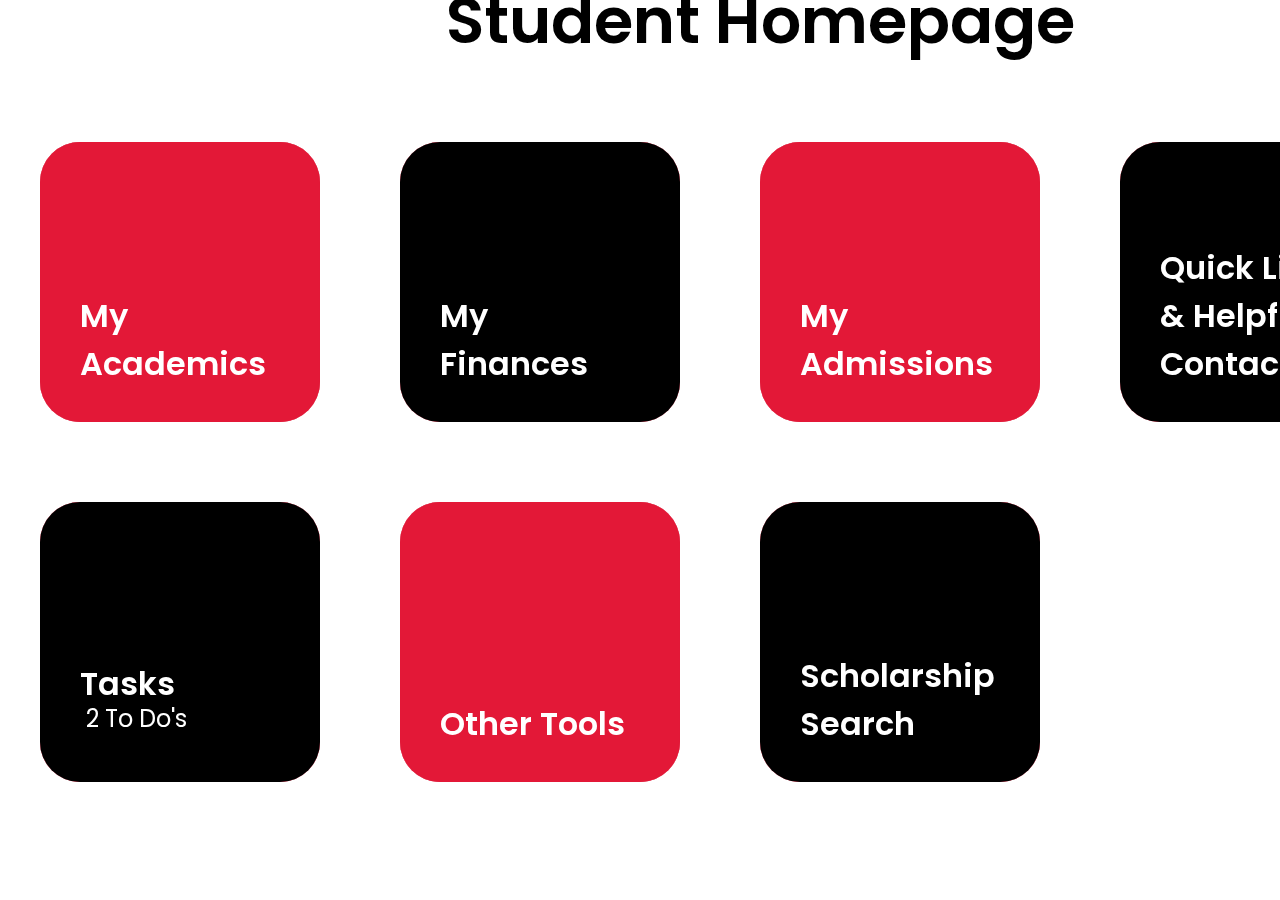
==== commit c0391e84: "Tiles" ====
--- a/Main Page/Homepage.html
+++ b/Main Page/Homepage.html
@@ -28,7 +28,7 @@
   <link rel="stylesheet" type="text/css" href="./Homepage_files/UC_HOMEPG_BG_3_1.css">
   <link rel="stylesheet" type="text/css" href="./Homepage_files/PTPN_NOTIFYWIN_CSS_1.css">
 
-  <link rel="stylesheet" href="/styles/css/custom.css">
+  <link rel="stylesheet" type="text/css" href="./styles/css/custom.css">
 
   <title>Homepage</title>
   <script language="JavaScript">
--- a/Main Page/styles/css/custom.css
+++ b/Main Page/styles/css/custom.css
@@ -0,0 +1,135 @@
+@import url("https://fonts.googleapis.com/css2?family=Poppins:wght@400;600&display=swap");
+.ps_footer {
+  display: none;
+}
+
+.ps_header_bar {
+  background-color: transparent !important;
+  border: none !important;
+  color: #000 !important;
+}
+
+#win0hdrdivPT_AG_LAYOUT_PT_AG_GROUPBOX3 {
+  display: none;
+}
+
+* {
+  background-color: transparent;
+  font-family: 'Poppins', sans-serif;
+  overflow: visible;
+}
+
+.ps-text {
+  color: #000 !important;
+  font-size: 64px !important;
+  font-weight: 600 !important;
+  height: 80px;
+  line-height: 80px !important;
+}
+
+.ps-button::before {
+  display: none;
+  content: "";
+}
+
+.ps-button {
+  -webkit-transform: translateY(-120px);
+          transform: translateY(-120px);
+  left: 0;
+  overflow: visible !important;
+}
+
+.nuihdr_hpbtn {
+  overflow: visible;
+}
+
+.ps-img, .ps_process, .ps-staticimg {
+  display: none;
+}
+
+.ps_menuitem:not(.psc_disabled):hover, .psc_rowact:not(.psc_disabled):hover {
+  background-color: transparent;
+}
+
+.ps_grid-row, .nuitile, .nuilp {
+  background-color: #E31837 !important;
+  -webkit-box-shadow: none;
+          box-shadow: none;
+  width: 280px;
+  height: 280px;
+  padding: 40px !important;
+  border-radius: 40px;
+}
+
+.ps_grid-div .nuitile:nth-of-type(2) .nuilp, .ps_grid-div .nuitile:nth-of-type(4) .nuilp, .ps_grid-div .nuitile:nth-of-type(5) .nuilp, .ps_grid-div .nuitile:nth-of-type(8) .nuilp {
+  background-color: #000 !important;
+}
+
+.ps_grid-div .nuitile:nth-of-type(6) {
+  display: none;
+}
+
+.nuitile {
+  margin: 40px !important;
+}
+
+.ps-label, .ps_groupleth {
+  text-shadow: none;
+  color: #FFFFFF !important;
+  font-size: 32px;
+  font-weight: 600;
+  line-height: 48px;
+  overflow: visible !important;
+  white-space: normal !important;
+  height: 100% !important;
+  display: -webkit-box !important;
+  display: -ms-flexbox !important;
+  display: flex !important;
+  -webkit-box-align: end;
+      -ms-flex-align: end;
+          align-items: flex-end;
+}
+
+#win0divPTNUI_LAND_WRK_GROUPBOX8\$0 {
+  width: 1520px !important;
+}
+
+.ps_mid_section, .pt_wrapper, .ps_wrapper {
+  height: 800px !important;
+  position: absolute;
+  bottom: 0;
+  width: 1520px;
+}
+
+:root:not(.psc_mode-ag):not(.psc_mode-md) .pt_homepage {
+  background-color: #FFFFFF !important;
+}
+
+#win0divPTNUI_LAND_REC_GROUPLET\$4 > .ps_groupleth {
+  -webkit-box-align: start;
+      -ms-flex-align: start;
+          align-items: flex-start;
+  height: calc( 100% - 40px) !important;
+}
+
+#win25div\$ICField33 > * {
+  color: #FFFFFF !important;
+  font-size: 24px;
+  line-height: 36px;
+  font-weight: 400;
+  margin: 0;
+}
+
+#win25div\$ICField30 {
+  text-align: left;
+  padding-left: 40px;
+  padding-right: 40px;
+  bottom: 40px !important;
+  overflow: visible !important;
+}
+
+#SCC_TASKAPP_WRK_PTGP_TILE_LIVDAT_2::before {
+  content: " ";
+  white-space: pre;
+}
+/*# sourceMappingURL=custom.css.map */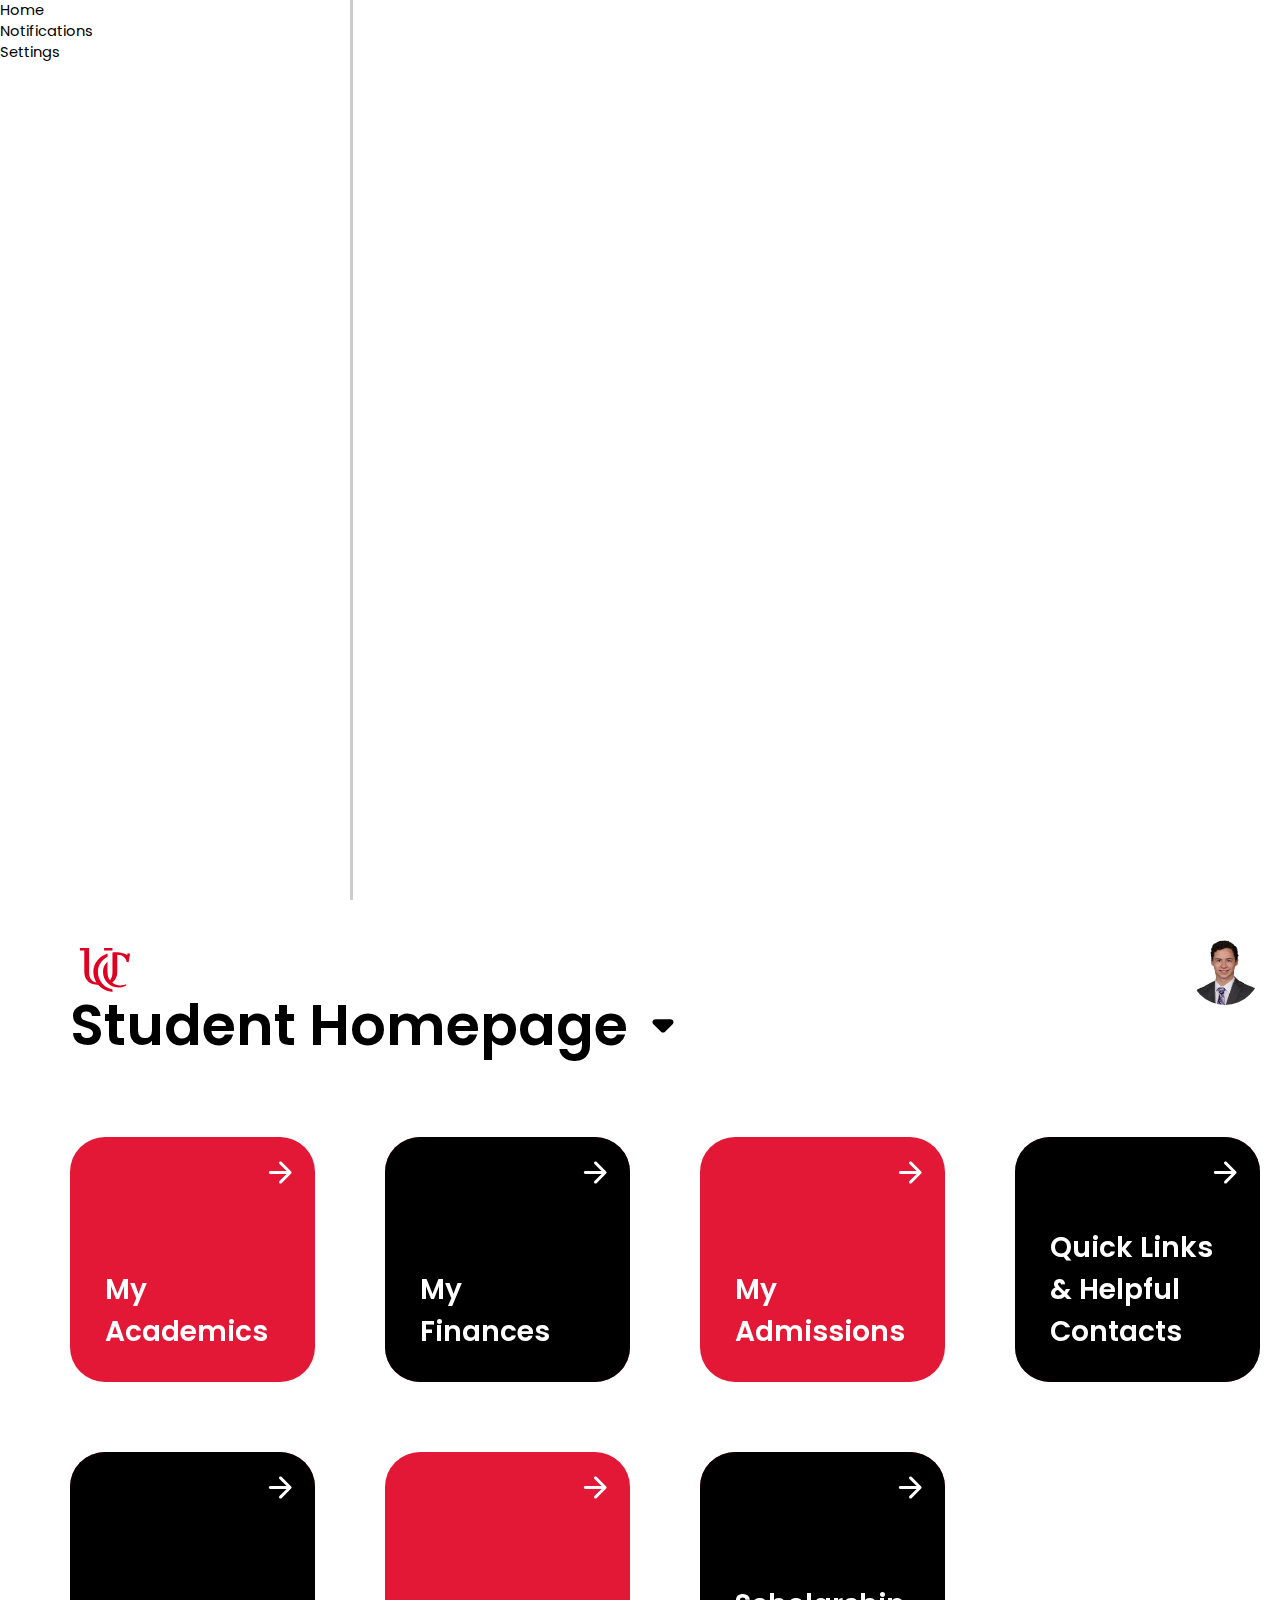
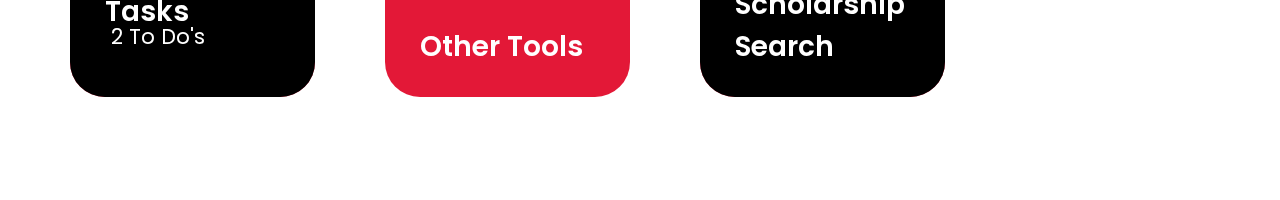
==== commit 04eb16e3: "Start work on side panel & clean up" ====
--- a/Main Page/Homepage.html
+++ b/Main Page/Homepage.html
@@ -1355,6 +1355,7 @@
   </script>
   <div id="divdobackclassic" style="visibility:hidden" aria-hidden="true"><a id="ancdobackclassic"
       href="javascript:DoBack(&#39;win0&#39;)" style="visibility:hidden" aria-hidden="true"></a></div>
+  <script src="./scripts/custom.js"></script>
 </body>
 
 </html>--- a/Main Page/styles/css/custom.css
+++ b/Main Page/styles/css/custom.css
@@ -9,6 +9,45 @@
   color: #000 !important;
 }
 
+#PT_HEADER {
+  display: inline-block;
+  width: 100%;
+  height: calc( 100% - 700px);
+  vertical-align: top;
+}
+
+#logo {
+  width: 70px;
+  height: 70px;
+  background-image: url("../../logos/uc.svg");
+  background-position: top;
+  background-size: cover;
+  border-radius: 35px;
+  display: inline-block;
+  position: absolute;
+  top: 35px;
+  left: 70px;
+}
+
+#avatar {
+  width: 70px;
+  height: 70px;
+  background-image: url("../../avatars/kevinLong.jpg");
+  background-position: top;
+  background-size: cover;
+  border-radius: 35px;
+  display: inline-block;
+  position: absolute;
+  right: 70px;
+  top: 35px;
+}
+
+#PT_HEADER_PANEL {
+  bottom: 70px;
+  position: absolute;
+  width: 100%;
+}
+
 #win0hdrdivPT_AG_LAYOUT_PT_AG_GROUPBOX3 {
   display: none;
 }
@@ -21,28 +60,54 @@
 
 .ps-text {
   color: #000 !important;
-  font-size: 64px !important;
+  font-size: 56px !important;
   font-weight: 600 !important;
-  height: 80px;
-  line-height: 80px !important;
+  height: 70px;
+  line-height: 70px !important;
+}
+
+#PTNUI_LAND_WRK_GROUPBOX14\$PIMG {
+  padding: 0 !important;
+}
+
+#PTNUI_LAND_WRK_GROUPBOX14\$PIMG::after {
+  content: "";
+  max-height: none;
+  width: 70px !important;
+  height: 70px !important;
+  background-image: url("../../icons/drop_down_arrow.svg");
+  background-repeat: no-repeat;
+  background-size: cover;
+  display: inline-block;
+  position: absolute;
+  top: 0;
+  right: -70px;
 }
 
 .ps-button::before {
   display: none;
-  content: "";
+  content: none;
 }
 
 .ps-button {
-  -webkit-transform: translateY(-120px);
-          transform: translateY(-120px);
   left: 0;
   overflow: visible !important;
+  bottom: 0;
 }
 
 .nuihdr_hpbtn {
   overflow: visible;
 }
 
+.ps_header-banner, .ps_header_bar {
+  text-align: start;
+}
+
+#win0divPTNUI_LAND_WRK_GROUPBOX14 {
+  position: absolute;
+  left: 70px;
+}
+
 .ps-img, .ps_process, .ps-staticimg {
   display: none;
 }
@@ -51,14 +116,36 @@
   background-color: transparent;
 }
 
-.ps_grid-row, .nuitile, .nuilp {
+.nuitile {
   background-color: #E31837 !important;
+}
+
+.nuitile::before {
   -webkit-box-shadow: none;
           box-shadow: none;
-  width: 280px;
-  height: 280px;
-  padding: 40px !important;
-  border-radius: 40px;
+  -webkit-backdrop-filter: blur(0);
+          backdrop-filter: blur(0);
+}
+
+.ps_grid-row, .nuilp {
+  -webkit-box-shadow: none;
+          box-shadow: none;
+  width: 245px;
+  height: 245px;
+  padding: 35px !important;
+  border-radius: 35px;
+}
+
+.nuilp::after {
+  content: "";
+  width: 35px;
+  height: 35px;
+  background-image: url("../../icons/arrow_next.svg");
+  background-repeat: no-repeat;
+  background-size: cover;
+  position: absolute;
+  top: 17.5px;
+  right: 17.5px;
 }
 
 .ps_grid-div .nuitile:nth-of-type(2) .nuilp, .ps_grid-div .nuitile:nth-of-type(4) .nuilp, .ps_grid-div .nuitile:nth-of-type(5) .nuilp, .ps_grid-div .nuitile:nth-of-type(8) .nuilp {
@@ -70,15 +157,15 @@
 }
 
 .nuitile {
-  margin: 40px !important;
+  margin: 35px !important;
 }
 
 .ps-label, .ps_groupleth {
   text-shadow: none;
   color: #FFFFFF !important;
-  font-size: 32px;
+  font-size: 28px;
   font-weight: 600;
-  line-height: 48px;
+  line-height: 42px;
   overflow: visible !important;
   white-space: normal !important;
   height: 100% !important;
@@ -91,14 +178,23 @@
 }
 
 #win0divPTNUI_LAND_WRK_GROUPBOX8\$0 {
-  width: 1520px !important;
+  width: 1330px !important;
+  padding-left: 35px;
+  padding-bottom: 0;
 }
 
 .ps_mid_section, .pt_wrapper, .ps_wrapper {
-  height: 800px !important;
+  height: 700px !important;
   position: absolute;
   bottom: 0;
-  width: 1520px;
+  width: 1330px;
+}
+
+#PT_WRAPPER {
+  position: relative;
+  display: inline-block;
+  height: 100% !important;
+  vertical-align: top;
 }
 
 :root:not(.psc_mode-ag):not(.psc_mode-md) .pt_homepage {
@@ -109,22 +205,22 @@
   -webkit-box-align: start;
       -ms-flex-align: start;
           align-items: flex-start;
-  height: calc( 100% - 40px) !important;
+  height: calc( 100% - 35px) !important;
 }
 
 #win25div\$ICField33 > * {
   color: #FFFFFF !important;
-  font-size: 24px;
-  line-height: 36px;
+  font-size: 21px;
+  line-height: 31.5px;
   font-weight: 400;
   margin: 0;
 }
 
 #win25div\$ICField30 {
   text-align: left;
-  padding-left: 40px;
-  padding-right: 40px;
-  bottom: 40px !important;
+  padding-left: 35px;
+  padding-right: 35px;
+  bottom: 35px !important;
   overflow: visible !important;
 }
 
@@ -132,4 +228,11 @@
   content: " ";
   white-space: pre;
 }
+
+#sidebar {
+  width: 350px;
+  height: 100%;
+  border-right: #CCC solid 3px;
+  display: inline-block;
+}
 /*# sourceMappingURL=custom.css.map */